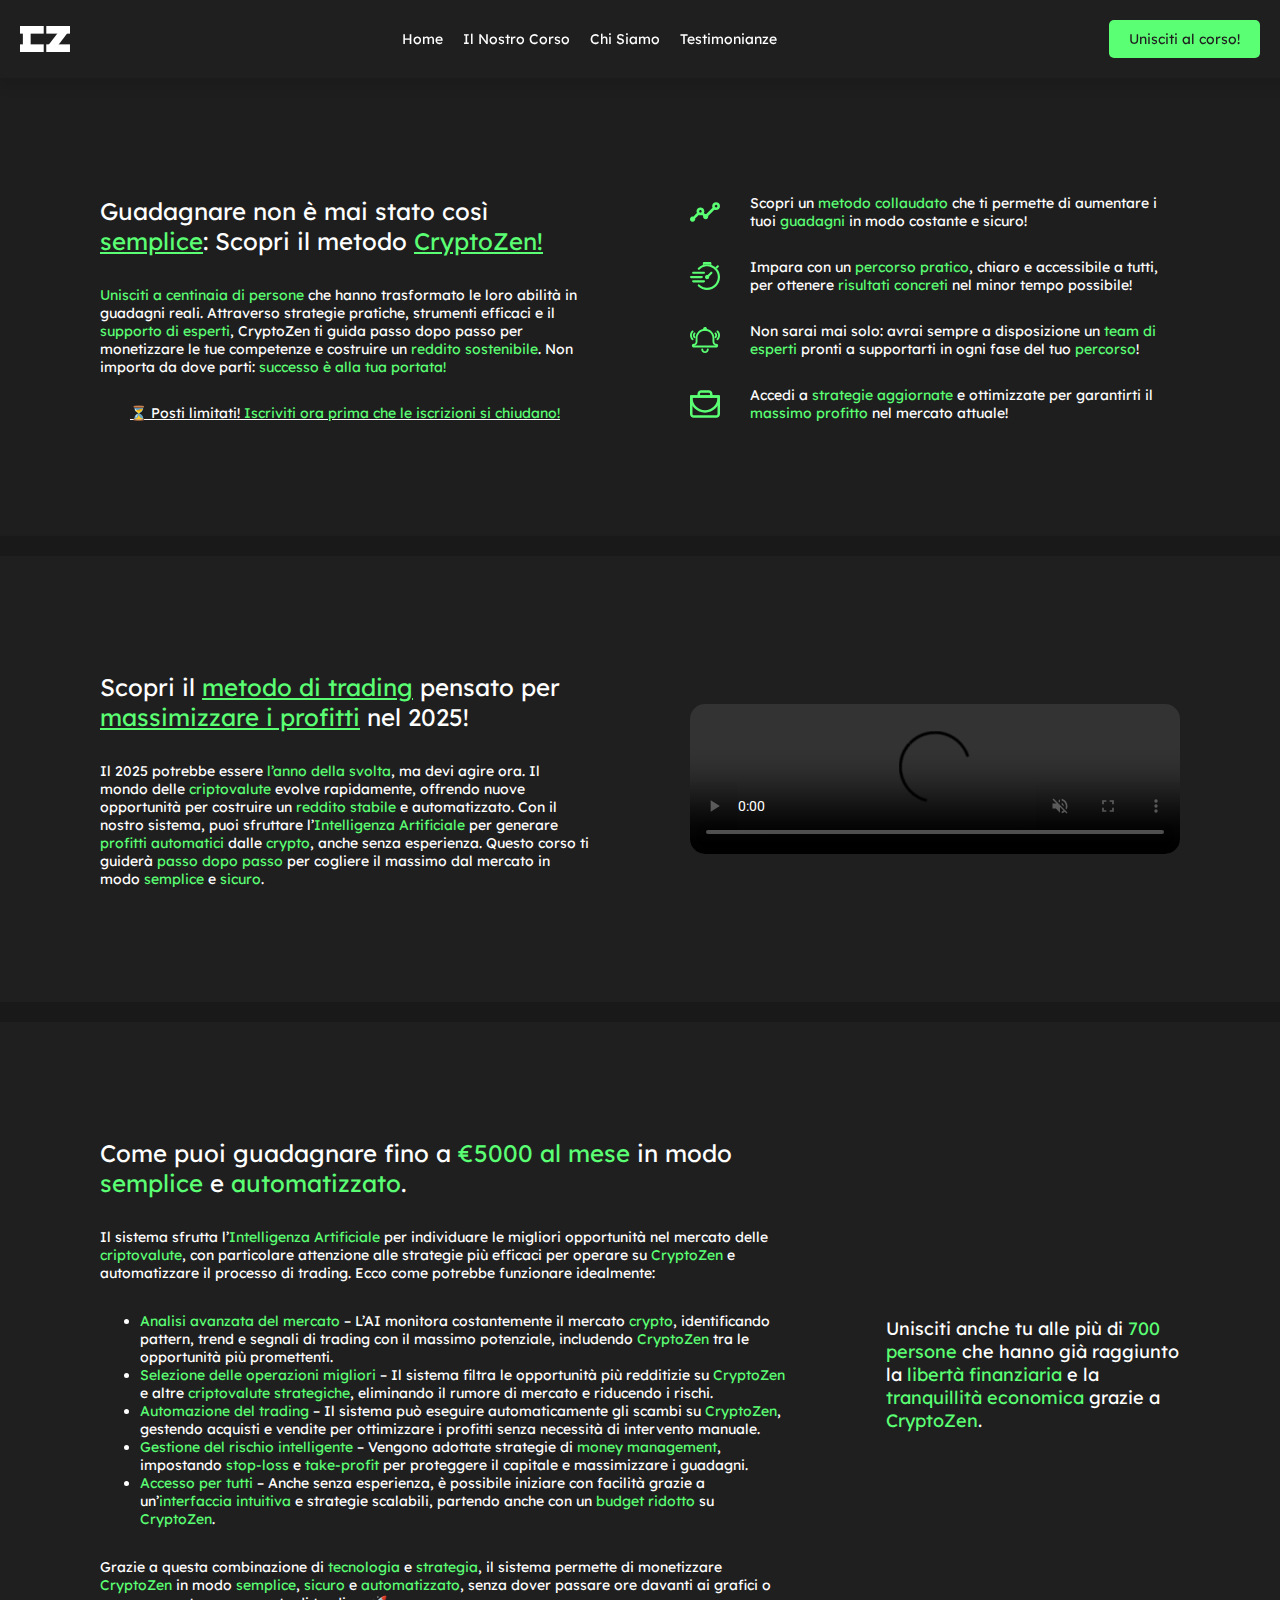
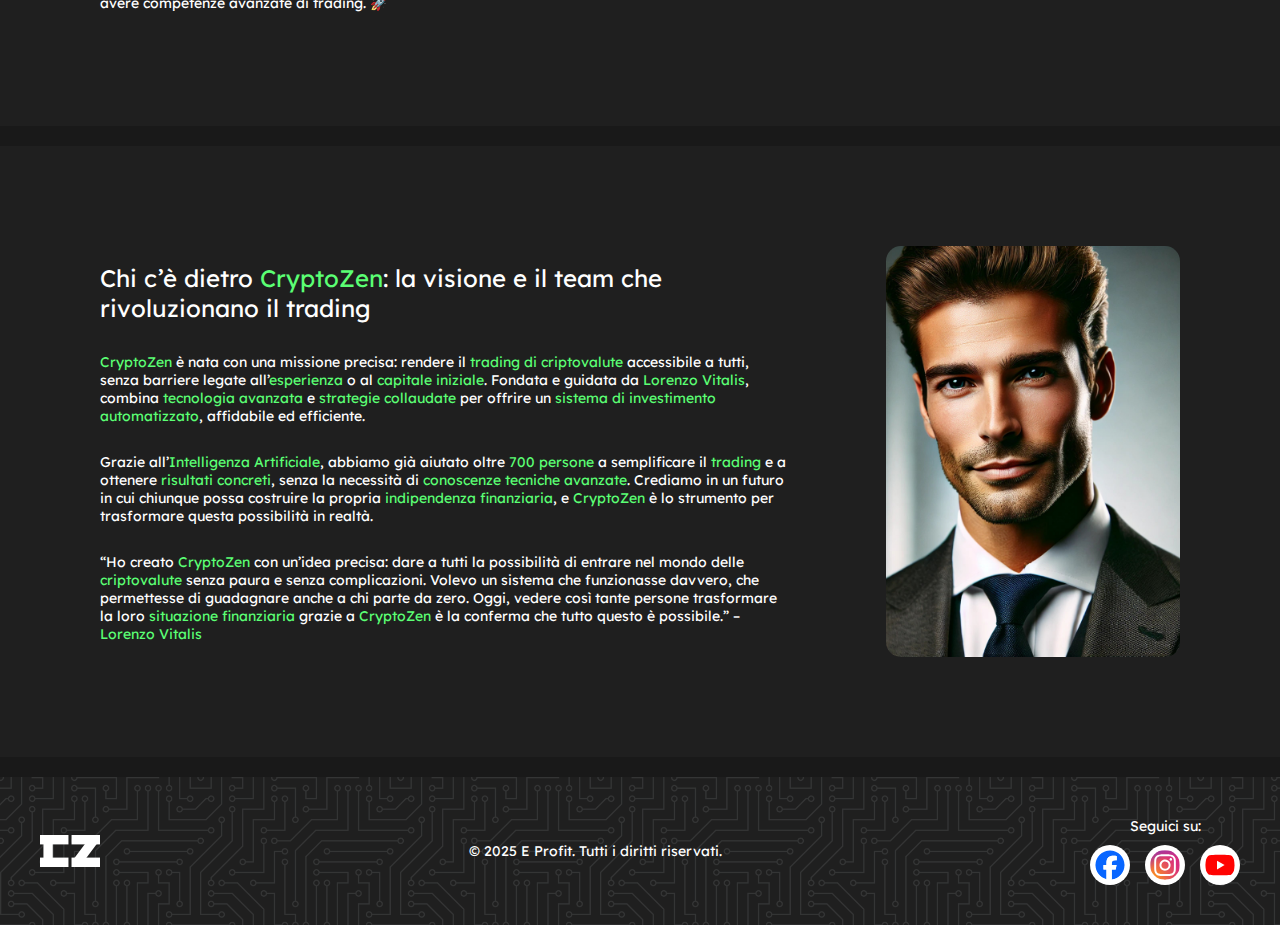
==== index.html @ 724f6306 "Add footer section with social media icons and styling" ====
<!DOCTYPE html>
<html lang="en">

<head>
  <meta charset="UTF-8">
  <meta name="viewport" content="width=device-width, initial-scale=1.0">
  <link rel="stylesheet" href="css/style.css">
  <script src="script/countdown.js" defer></script>
  <title>Document</title>
</head>

<body>
  <nav>
    <img class="logo" src="img/logo.svg" alt="logo" onclick="window.location.href='homepage.html'">
    <ul>
      <li><a>Home</a></li>
      <li><a>Il Nostro Corso</a></li>
      <li><a>Chi Siamo</a></li>
      <li><a>Testimonianze</a></li>
    </ul>
    <button>Unisciti al corso!</button>
  </nav>

  <header>
    <video autoplay muted id="headerVideo">
      <source src="video/header_background.mp4" type="video/mp4">
    </video>

    <div class="header-overlay"></div>

    <div class="header-content">
      <div class="left">
        <h1>Guadagnare non è mai stato così <span class="green underline">semplice</span>: Scopri il metodo <span
            class="green underline">CryptoZen!</span></h1>
        <p><span class="green">Unisciti a centinaia di persone</span> che hanno trasformato le loro abilità in guadagni
          reali. Attraverso strategie
          pratiche, strumenti efficaci e il <span class="green">supporto di esperti</span>, CryptoZen ti guida passo
          dopo passo per monetizzare le
          tue competenze e costruire un <span class="green">reddito sostenibile</span>. Non importa da dove parti: <span
            class="green">successo è alla tua portata!</span>
        </p>
        <p class="underline centered">⏳ Posti limitati! <span class="green">Iscriviti ora prima che le iscrizioni si
            chiudano!</span></p>
        <div id="countdown"></div>
      </div>
      <div class="right">
        <div class="container">
          <img src="img/graph.svg" alt="graph" draggable="false">
          <p>Scopri un <span class="green">metodo collaudato</span> che ti permette di aumentare i tuoi <span
              class="green">guadagni</span> in modo costante e sicuro!</p>
        </div>
        <div class="container">
          <img src="img/stopwatch.svg" alt="stopwatch" draggable="false">
          <p>Impara con un <span class="green">percorso pratico</span>, chiaro e accessibile a tutti, per ottenere <span
              class="green">risultati concreti</span> nel minor tempo possibile!</p>
        </div>
        <div class="container">
          <img src="img/notification.svg" alt="notification" draggable="false">
          <p>Non sarai mai solo: avrai sempre a disposizione un <span class="green">team di esperti</span> pronti a
            supportarti in ogni fase del tuo <span class="green">percorso</span>!</p>
        </div>
        <div class="container">
          <img src="img/valigia.svg" alt="valigia" draggable="false">
          <p>Accedi a <span class="green">strategie aggiornate</span> e ottimizzate per garantirti il <span
              class="green">massimo profitto</span> nel mercato attuale!</p>
        </div>
        <button>Unisciti al corso!</button>

      </div>
  </header>

  <section id="video">
    <div class="section-content">
      <div class="left">
        <h1>Scopri il <span class="green underline">metodo di trading</span> pensato per <span
            class="green underline">massimizzare i
            profitti</span> nel 2025!</h1>
        <p>Il 2025 potrebbe essere <span class="green">l’anno della svolta</span>, ma devi agire ora. Il mondo delle
          <span class="green">criptovalute</span> evolve rapidamente, offrendo nuove opportunità per costruire un <span
            class="green">reddito stabile</span> e automatizzato. Con il nostro sistema, puoi sfruttare l’<span
            class="green">Intelligenza Artificiale</span> per generare <span class="green">profitti automatici</span>
          dalle <span class="green">crypto</span>, anche senza esperienza. Questo corso ti guiderà <span
            class="green">passo dopo passo</span> per cogliere il massimo dal mercato in modo <span
            class="green">semplice</span> e <span class="green">sicuro</span>.
        </p>
      </div>
      <div class="right">
        <video autoplay muted controls>
          <source src="video/video.mp4" type="video/mp4">
        </video>
      </div>
    </div>
  </section>

  <section id="explaining">
    <div class="section-content">
      <div class="left">
        <h1>Come puoi guadagnare fino a <span class="green">€5000 al mese</span> in modo <span
            class="green">semplice</span> e <span class="green">automatizzato</span>.</h1>

        <p>Il sistema sfrutta l’<span class="green">Intelligenza Artificiale</span> per individuare le migliori
          opportunità nel mercato delle <span class="green">criptovalute</span>, con particolare attenzione alle
          strategie più efficaci per operare su <span class="green">CryptoZen</span> e automatizzare il processo di
          trading. Ecco come potrebbe funzionare idealmente:</p>

        <ul>
          <li><span class="green">Analisi avanzata del mercato</span> – L’AI monitora costantemente il mercato <span
              class="green">crypto</span>, identificando pattern, trend e segnali di trading con il massimo potenziale,
            includendo <span class="green">CryptoZen</span> tra le opportunità più promettenti.</li>

          <li><span class="green">Selezione delle operazioni migliori</span> – Il sistema filtra le opportunità più
            redditizie su <span class="green">CryptoZen</span> e altre <span class="green">criptovalute
              strategiche</span>, eliminando il rumore di mercato e riducendo i rischi.</li>

          <li><span class="green">Automazione del trading</span> – Il sistema può eseguire automaticamente gli scambi su
            <span class="green">CryptoZen</span>, gestendo acquisti e vendite per ottimizzare i profitti senza necessità
            di intervento manuale.
          </li>

          <li><span class="green">Gestione del rischio intelligente</span> – Vengono adottate strategie di <span
              class="green">money management</span>, impostando <span class="green">stop-loss</span> e <span
              class="green">take-profit</span> per proteggere il capitale e massimizzare i guadagni.</li>

          <li><span class="green">Accesso per tutti</span> – Anche senza esperienza, è possibile iniziare con facilità
            grazie a un’<span class="green">interfaccia intuitiva</span> e strategie scalabili, partendo anche con un
            <span class="green">budget ridotto</span> su <span class="green">CryptoZen</span>.
          </li>
        </ul>

        <p>Grazie a questa combinazione di <span class="green">tecnologia</span> e <span class="green">strategia</span>,
          il sistema permette di monetizzare <span class="green">CryptoZen</span> in modo <span
            class="green">semplice</span>, <span class="green">sicuro</span> e <span class="green">automatizzato</span>,
          senza dover passare ore davanti ai grafici o avere competenze avanzate di trading. 🚀</p>
      </div>

      <div class="right">
        <p>Unisciti anche tu alle più di <span class="green">700 persone</span> che hanno già raggiunto la <span
            class="green">libertà finanziaria</span> e la <span class="green">tranquillità economica</span> grazie a
          <span class="green">CryptoZen</span>.
        </p>
      </div>
    </div>
  </section>

  <section id="who">
    <div class="section-content">
      <div class="left">
        <h1>Chi c’è dietro <span class="green">CryptoZen</span>: la visione e il team che rivoluzionano il trading</h1>

        <p><span class="green">CryptoZen</span> è nata con una missione precisa: rendere il <span class="green">trading
            di criptovalute</span> accessibile a tutti, senza barriere legate all’<span class="green">esperienza</span>
          o al <span class="green">capitale iniziale</span>. Fondata e guidata da <span class="green">Lorenzo
            Vitalis</span>, combina <span class="green">tecnologia avanzata</span> e <span class="green">strategie
            collaudate</span> per offrire un <span class="green">sistema di investimento automatizzato</span>,
          affidabile ed efficiente.</p>

        <p>Grazie all’<span class="green">Intelligenza Artificiale</span>, abbiamo già aiutato oltre <span
            class="green">700 persone</span> a semplificare il <span class="green">trading</span> e a ottenere <span
            class="green">risultati concreti</span>, senza la necessità di <span class="green">conoscenze tecniche
            avanzate</span>. Crediamo in un futuro in cui chiunque possa costruire la propria <span
            class="green">indipendenza finanziaria</span>, e <span class="green">CryptoZen</span> è lo strumento per
          trasformare questa possibilità in realtà.</p>

        <p>“Ho creato <span class="green">CryptoZen</span> con un’idea precisa: dare a tutti la possibilità di entrare
          nel mondo delle <span class="green">criptovalute</span> senza paura e senza complicazioni. Volevo un sistema
          che funzionasse davvero, che permettesse di guadagnare anche a chi parte da zero. Oggi, vedere così tante
          persone trasformare la loro <span class="green">situazione finanziaria</span> grazie a <span
            class="green">CryptoZen</span> è la conferma che tutto questo è possibile.” – <span class="green">Lorenzo
            Vitalis</span></p>

      </div>
      <div class="right">
        <img src="img/Lorenzo_Vitalis.jpg" alt="team" draggable="false">
      </div>
    </div>
  </section>

  <footer class="background">
    <img src="img/logo.svg" alt="logo" draggable="false">

    <p>© 2025 E Profit. Tutti i diritti riservati.</p>

    <div class="social">
      <p>Seguici su:</p>
      <div class="icons">
        <img src="img/facebook.svg" alt="facebook" draggable="false">
        <img src="img/instagram.svg" alt="instagram" draggable="false">
        <img src="img/youtube.svg" alt="twitter" draggable="false">
      </div>
    </div>
  </footer>
</body>

</html>
---- css/style.css ----
@import url('https://fonts.googleapis.com/css2?family=Inter:ital,opsz,wght@0,14..32,100..900;1,14..32,100..900&family=Lexend:wght@100..900&family=Roboto+Mono:ital,wght@0,100..700;1,100..700&family=Roboto:ital,wght@0,100..900;1,100..900&family=Space+Mono:ital,wght@0,400;0,700;1,400;1,700&display=swap');

/*Variabili*/
:root {
    --bg-color: #1F1F1F;
    --br-color-transparent: rgba(31, 31, 31, 0.8); /* Utilizza rgba per la trasparenza */
    --white: #fff;
    --primary-color: #5BFF74;
    --font: Lexend, sans-serif;
    --font-small: 14px;
    --font-medium: 18px;
    --font-large: 24px;
}

/*Span*/
.green {
    color: var(--primary-color);
}

.underline {
    text-decoration: underline;
}

.centered {
    text-align: center;
}

/*General*/
body {
    display: flex;
    flex-direction: column;
    gap: 20px;
    margin: 0;
    padding: 0;
    font-family: var(--font);
    background-color: #191919;
    color: var(--white);
}

h1 {
    font-size: var(--font-large);
    font-weight: normal;
}

p {
    font-size: var(--font-small);
}

nav {
    position: fixed;
    font-size: var(--font-small);
    gap: 60px;
    display: flex;
    justify-content: space-between;
    align-items: center;
    padding: 20px;
    background-color: var(--bg-color);
    z-index: 10;
    width: 100%;
    box-shadow: 0 10px 10px 0 rgba(0, 0, 0, 0.1);
}

nav .logo {
    width: 50px;
    cursor: pointer;
}

nav ul {
    display: flex;
    justify-content: space-around;
    gap: 20px;
    padding: 0;
    margin: 0;
}

nav li {
    color: white;
    list-style-type: none;
    cursor: pointer;
    transition: color 0.3s;
}

nav li:hover {
    color: var(--primary-color);
}

nav button {
    margin-right: 40px;
}

button {
    font-size: var(--font-small);
    padding: 10px 20px;
    border: none;
    border-radius: 5px;
    background-color: var(--primary-color);
    color: var(--bg-color);
    font-family: var(--font);
    cursor: pointer;
    transition: background-color 0.3s;
}

button:hover {
    background-color: #4DFF5B;
}

header {
    position: relative;
    padding-top: 80px;
}

.header-overlay {
    position: absolute;
    top: 50%;
    left: 50%;
    transform: translate(-50%, -50%);
    width: 100%;
    height: 100%;
    background-color: var(--br-color-transparent);
    z-index: 0;
}

#headerVideo {
    opacity: 0.4;
    position: absolute;
    top: 50%;
    left: 50%;
    width: 100%;
    height: 100%;
    object-fit: cover;
    transform: translate(-50%, -50%);
    z-index: -1;
}

.header-content {
    gap: 100px;
    display: flex;
    margin: 100px;
    position: relative;
    z-index: 1;
}

.left, .right {
    display: flex;
    flex-direction: column;
    justify-content: center;
    width: 100%;
}

.right button {
    display: none;
}

#countdown {
    font-size: var(--font-large);
    text-align: center;
}

.right .container {
    display: flex;
    flex-direction: row;
    gap: 30px;
}

.container img {
    width: 30px;
}

section {
    background-color: var(--bg-color);
}

.section-content {
    margin: 100px;
    display: flex;
    gap: 100px;
}

.right video {
    width: 100%;
    border-radius: 15px;
}

section li {
    font-size: var(--font-small);
}

#explaining .right p{
    font-size: var(--font-medium)
}

#explaining .left, #who .left {
    width: 70vw;
} 

#explaining .right, #who .right {
    width: 30vw;
}

#who img {
    object-fit: cover;
    height: 100%;
    width: 100%;
    border-radius: 15px;

}

footer {
    display: flex;
    justify-content: space-between;
    align-items: center;
    padding: 40px;
    background-color: var(--bg-color);
}

.background {
    background-image: url('/img/footer-tile.png');
    background-size: 200px;
}

footer .social {
    display: flex;
    flex-direction: column;
    align-items: center;
    gap: 10px;
}

footer p {
    margin: 0;
}

footer .icons {
    display: flex;
    gap: 15px;
}

footer .social img {
    padding: 5px;
    background-color: white;
    border-radius: 50px;
    width: 30px;
    height: 30px;
    cursor: pointer;
}



@media screen and (max-width: 768px) {
    nav {
        flex-direction: column;
        gap: 20px;
    }

    nav button {
        display: none;
    }

    nav ul, nav .logo {
        margin-right: 40px;
    }

    nav li {
        font-size: calc(var(--font-small) - 2px);
    }

    .header-content {
        flex-direction: column;
        gap: 50px;
        margin: 50px;
    }

    .right button {
        margin-top: 50px;
        display: block;
    }

    .section-content {
        flex-direction: column;
        gap: 50px;
        margin: 50px;
    }

    #explaining .left, #who .left {
        width: 100%;
    } 
    
    #explaining .right, #who .right {
        width: 100%;
    }

    footer {
        flex-direction: column;
        text-align: center;
        padding: 50px;
    }
}
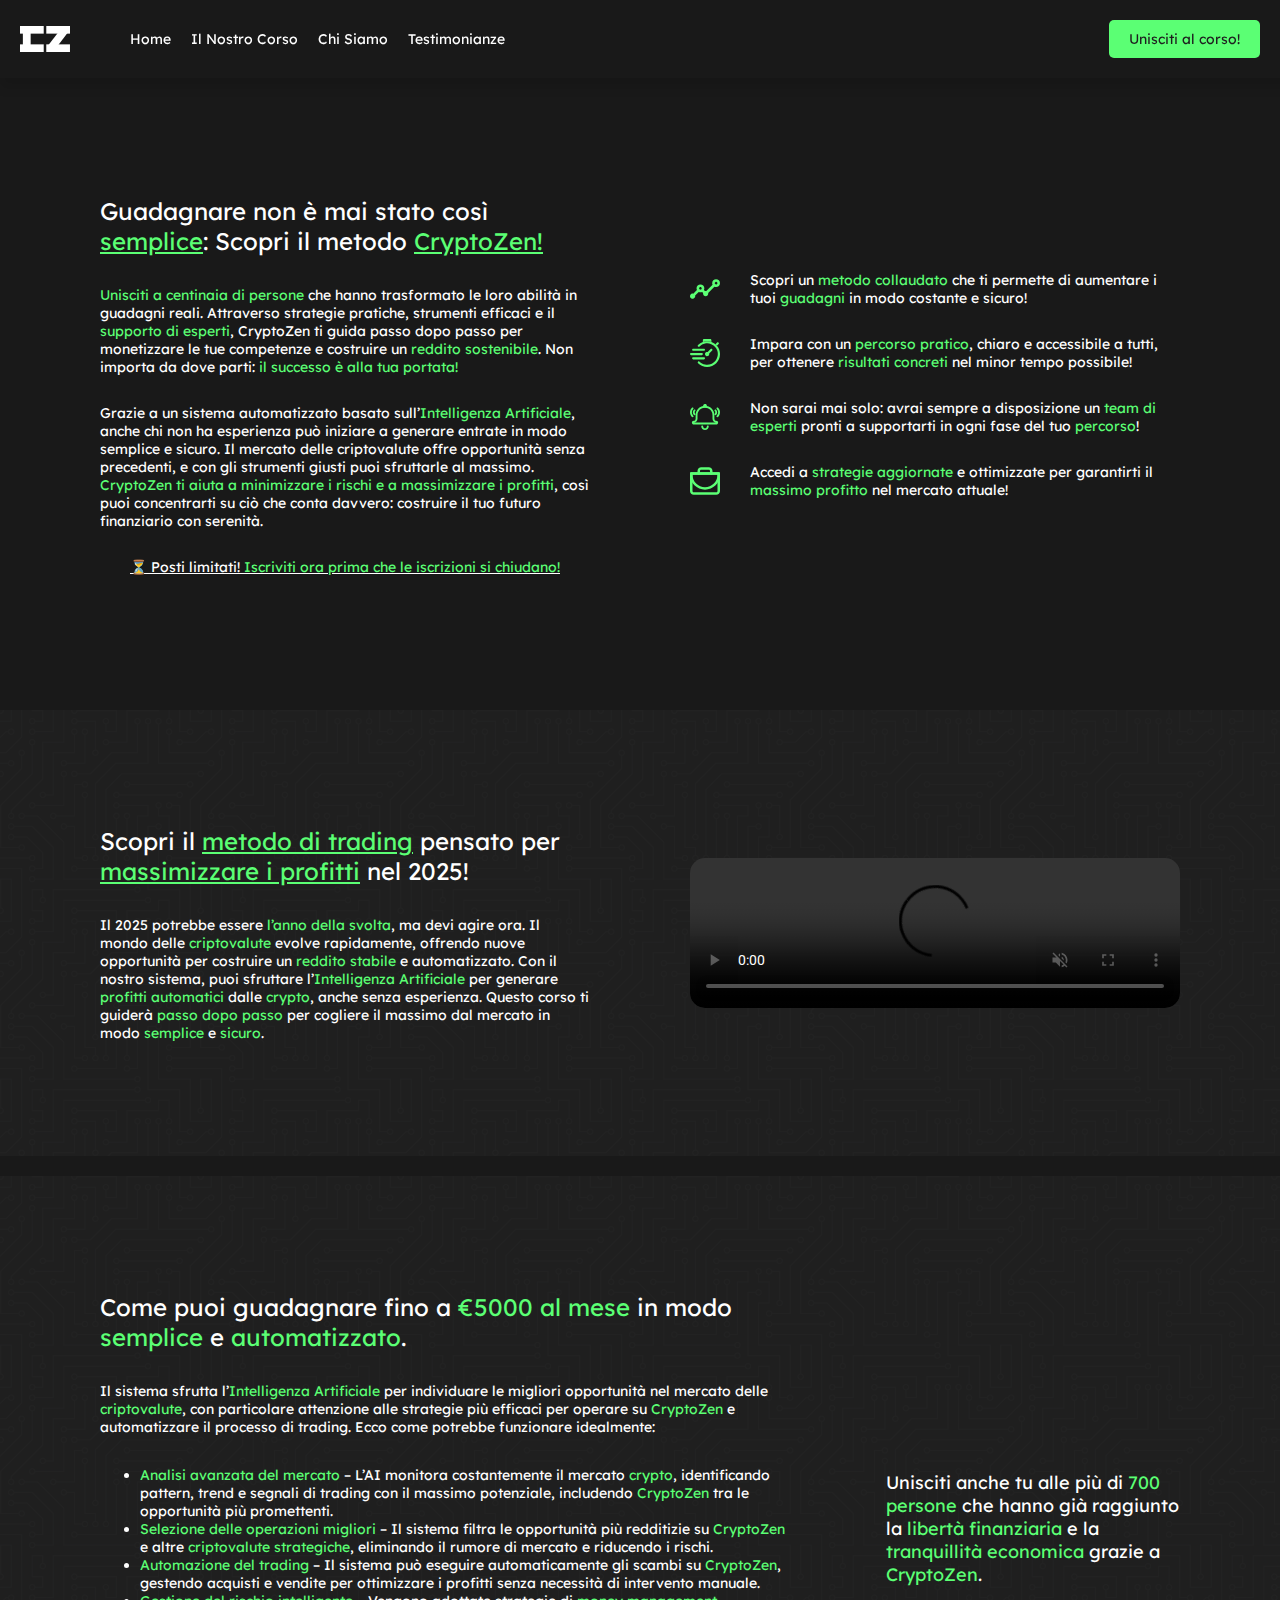
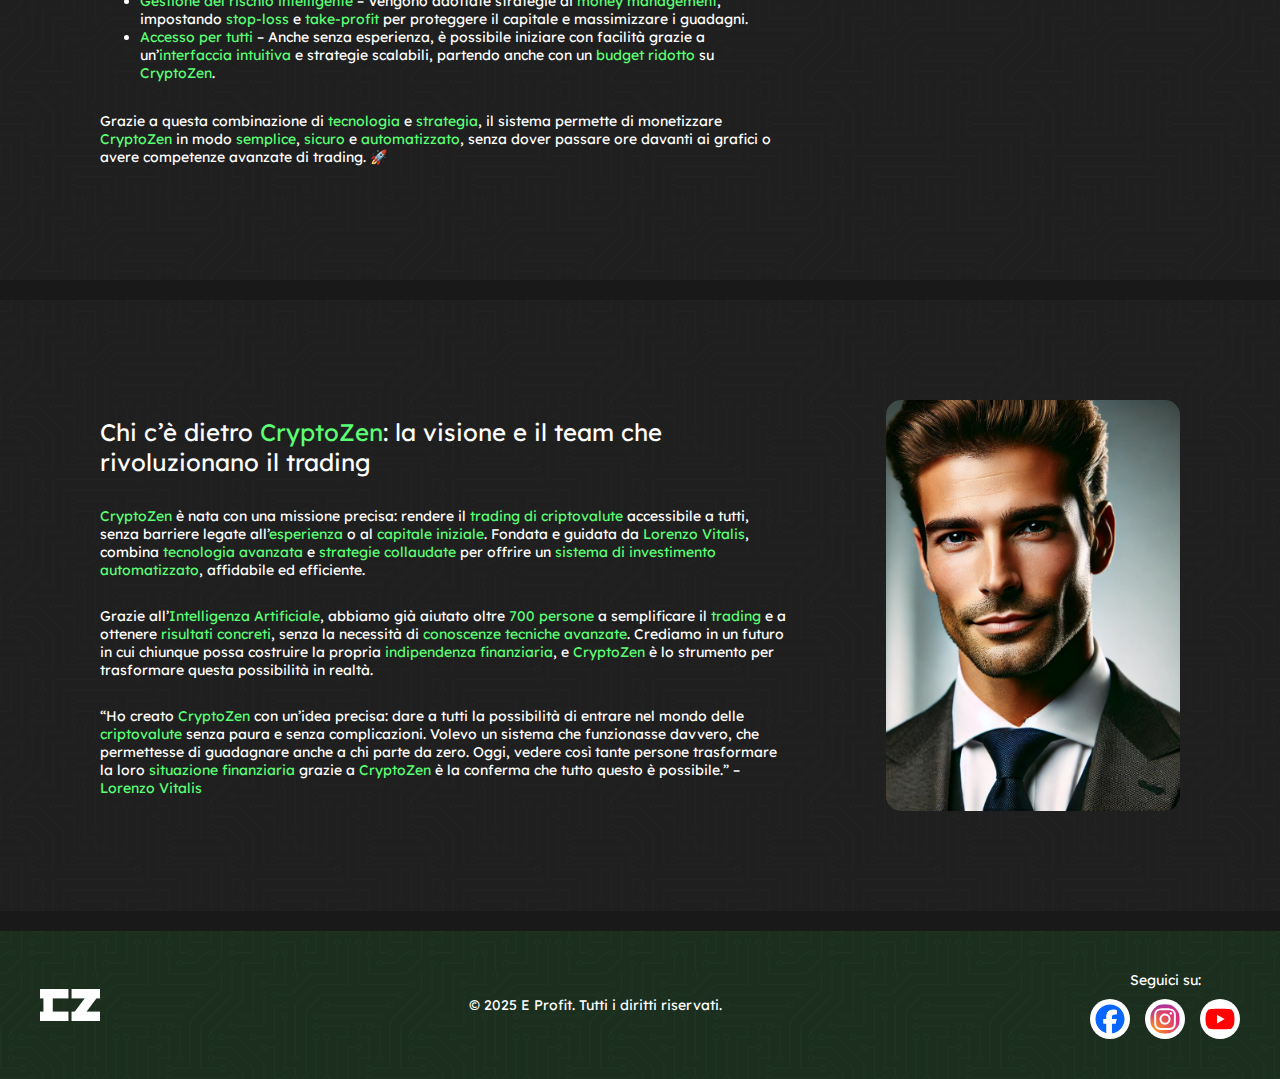
==== commit fb90bd77: "Add Trustpilot logo and star SVG images" ====
--- a/index.html
+++ b/index.html
@@ -6,39 +6,37 @@
   <meta name="viewport" content="width=device-width, initial-scale=1.0">
   <link rel="stylesheet" href="css/style.css">
   <script src="script/countdown.js" defer></script>
-  <title>Document</title>
+  <script src="script/scroll.js" defer></script>
+  <title>CryptoZen</title>
 </head>
 
 <body>
   <nav>
-    <img class="logo" src="img/logo.svg" alt="logo" onclick="window.location.href='homepage.html'">
-    <ul>
-      <li><a>Home</a></li>
-      <li><a>Il Nostro Corso</a></li>
-      <li><a>Chi Siamo</a></li>
-      <li><a>Testimonianze</a></li>
-    </ul>
+    <div class="container">
+      <img class="logo" src="img/logo.svg" alt="logo" onclick="window.location.href='homepage.html'">
+      <ul>
+        <li><a onclick="redirectToSection('header')">Home</a></li>
+        <li><a onclick="redirectToSection('explaining')">Il Nostro Corso</a></li>
+        <li><a onclick="redirectToSection('who')">Chi Siamo</a></li>
+        <li><a onclick="redirectToSection('testimonianze')">Testimonianze</a></li>
+      </ul>
+    </div>
+  
     <button>Unisciti al corso!</button>
   </nav>
 
-  <header>
+  <header id="header">
     <video autoplay muted id="headerVideo">
       <source src="video/header_background.mp4" type="video/mp4">
     </video>
 
-    <div class="header-overlay"></div>
-
     <div class="header-content">
       <div class="left">
-        <h1>Guadagnare non è mai stato così <span class="green underline">semplice</span>: Scopri il metodo <span
-            class="green underline">CryptoZen!</span></h1>
-        <p><span class="green">Unisciti a centinaia di persone</span> che hanno trasformato le loro abilità in guadagni
-          reali. Attraverso strategie
-          pratiche, strumenti efficaci e il <span class="green">supporto di esperti</span>, CryptoZen ti guida passo
-          dopo passo per monetizzare le
-          tue competenze e costruire un <span class="green">reddito sostenibile</span>. Non importa da dove parti: <span
-            class="green">successo è alla tua portata!</span>
-        </p>
+        <h1>Guadagnare non è mai stato così <span class="green underline">semplice</span>: Scopri il metodo <span class="green underline">CryptoZen!</span></h1>
+        <p><span class="green">Unisciti a centinaia di persone</span> che hanno trasformato le loro abilità in guadagni reali. Attraverso strategie pratiche, strumenti efficaci e il <span class="green">supporto di esperti</span>, CryptoZen ti guida passo dopo passo per monetizzare le tue competenze e costruire un <span class="green">reddito sostenibile</span>. Non importa da dove parti: <span class="green">il successo è alla tua portata!</span></p>
+        
+        <p>Grazie a un sistema automatizzato basato sull’<span class="green">Intelligenza Artificiale</span>, anche chi non ha esperienza può iniziare a generare entrate in modo semplice e sicuro. Il mercato delle criptovalute offre opportunità senza precedenti, e con gli strumenti giusti puoi sfruttarle al massimo. <span class="green">CryptoZen ti aiuta a minimizzare i rischi e a massimizzare i profitti</span>, così puoi concentrarti su ciò che conta davvero: costruire il tuo futuro finanziario con serenità.</p>
+        
         <p class="underline centered">⏳ Posti limitati! <span class="green">Iscriviti ora prima che le iscrizioni si
             chiudano!</span></p>
         <div id="countdown"></div>
@@ -69,7 +67,7 @@
       </div>
   </header>
 
-  <section id="video">
+  <section id="video" class="background">
     <div class="section-content">
       <div class="left">
         <h1>Scopri il <span class="green underline">metodo di trading</span> pensato per <span
@@ -92,7 +90,7 @@
     </div>
   </section>
 
-  <section id="explaining">
+  <section id="explaining" class="background">
     <div class="section-content">
       <div class="left">
         <h1>Come puoi guadagnare fino a <span class="green">€5000 al mese</span> in modo <span
@@ -142,7 +140,7 @@
     </div>
   </section>
 
-  <section id="who">
+  <section id="who" class="background">
     <div class="section-content">
       <div class="left">
         <h1>Chi c’è dietro <span class="green">CryptoZen</span>: la visione e il team che rivoluzionano il trading</h1>
--- a/css/style.css
+++ b/css/style.css
@@ -2,8 +2,8 @@
 
 /*Variabili*/
 :root {
+    --page-color: #191919;
     --bg-color: #1F1F1F;
-    --br-color-transparent: rgba(31, 31, 31, 0.8); /* Utilizza rgba per la trasparenza */
     --white: #fff;
     --primary-color: #5BFF74;
     --font: Lexend, sans-serif;
@@ -33,7 +33,7 @@
     margin: 0;
     padding: 0;
     font-family: var(--font);
-    background-color: #191919;
+    background-color: var(--page-color);
     color: var(--white);
 }
 
@@ -54,13 +54,19 @@
     justify-content: space-between;
     align-items: center;
     padding: 20px;
-    background-color: var(--bg-color);
+    background-color: var(--page-color);
     z-index: 10;
     width: 100%;
     box-shadow: 0 10px 10px 0 rgba(0, 0, 0, 0.1);
 }
 
-nav .logo {
+nav .container {
+    display: flex;
+    align-items: center;
+    gap: 60px;
+}
+
+nav .container .logo {
     width: 50px;
     cursor: pointer;
 }
@@ -105,30 +111,17 @@
 }
 
 header {
-    position: relative;
     padding-top: 80px;
 }
 
-.header-overlay {
+#headerVideo {
+    opacity: 0.2;
     position: absolute;
-    top: 50%;
-    left: 50%;
-    transform: translate(-50%, -50%);
-    width: 100%;
-    height: 100%;
-    background-color: var(--br-color-transparent);
-    z-index: 0;
-}
-
-#headerVideo {
-    opacity: 0.4;
-    position: absolute;
-    top: 50%;
-    left: 50%;
-    width: 100%;
-    height: 100%;
+    top: 0%;
+    left: 0%;
+    width: 100%;
+    height: 150%;
     object-fit: cover;
-    transform: translate(-50%, -50%);
     z-index: -1;
 }
 
@@ -210,12 +203,13 @@
     justify-content: space-between;
     align-items: center;
     padding: 40px;
-    background-color: var(--bg-color);
+    background-color: #1C2F1F;
 }
 
 .background {
     background-image: url('/img/footer-tile.png');
     background-size: 200px;
+    background-blend-mode: overlay;
 }
 
 footer .social {
@@ -243,19 +237,19 @@
     cursor: pointer;
 }
 
-
-
 @media screen and (max-width: 768px) {
-    nav {
-        flex-direction: column;
+    nav .container {
+        flex-direction: column;
+        align-items: center;
         gap: 20px;
+        width: 100%;
     }
 
     nav button {
         display: none;
     }
 
-    nav ul, nav .logo {
+    nav ul, nav .container .logo {
         margin-right: 40px;
     }
 
@@ -267,6 +261,10 @@
         flex-direction: column;
         gap: 50px;
         margin: 50px;
+    }
+
+    #headerVideo {
+        height: 200%;
     }
 
     .right button {
@@ -289,6 +287,7 @@
     }
 
     footer {
+        gap: 20px;
         flex-direction: column;
         text-align: center;
         padding: 50px;
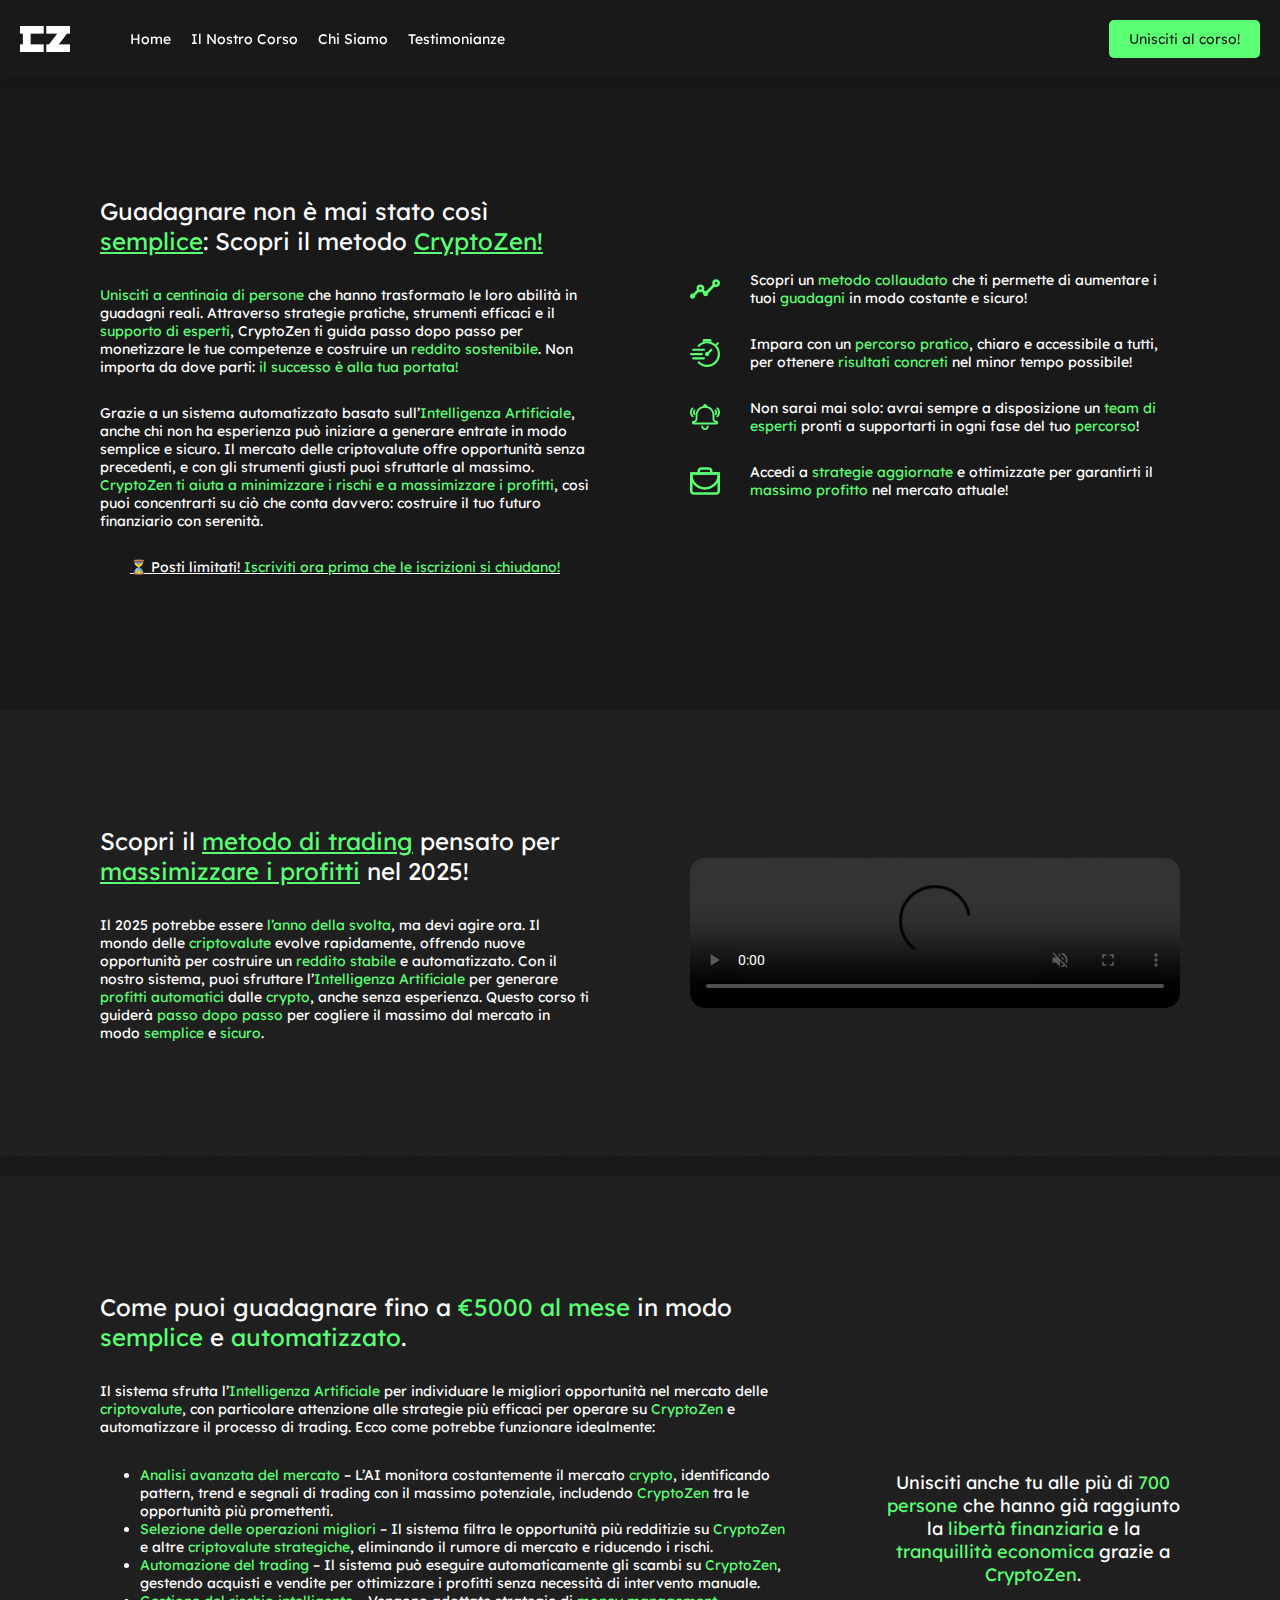
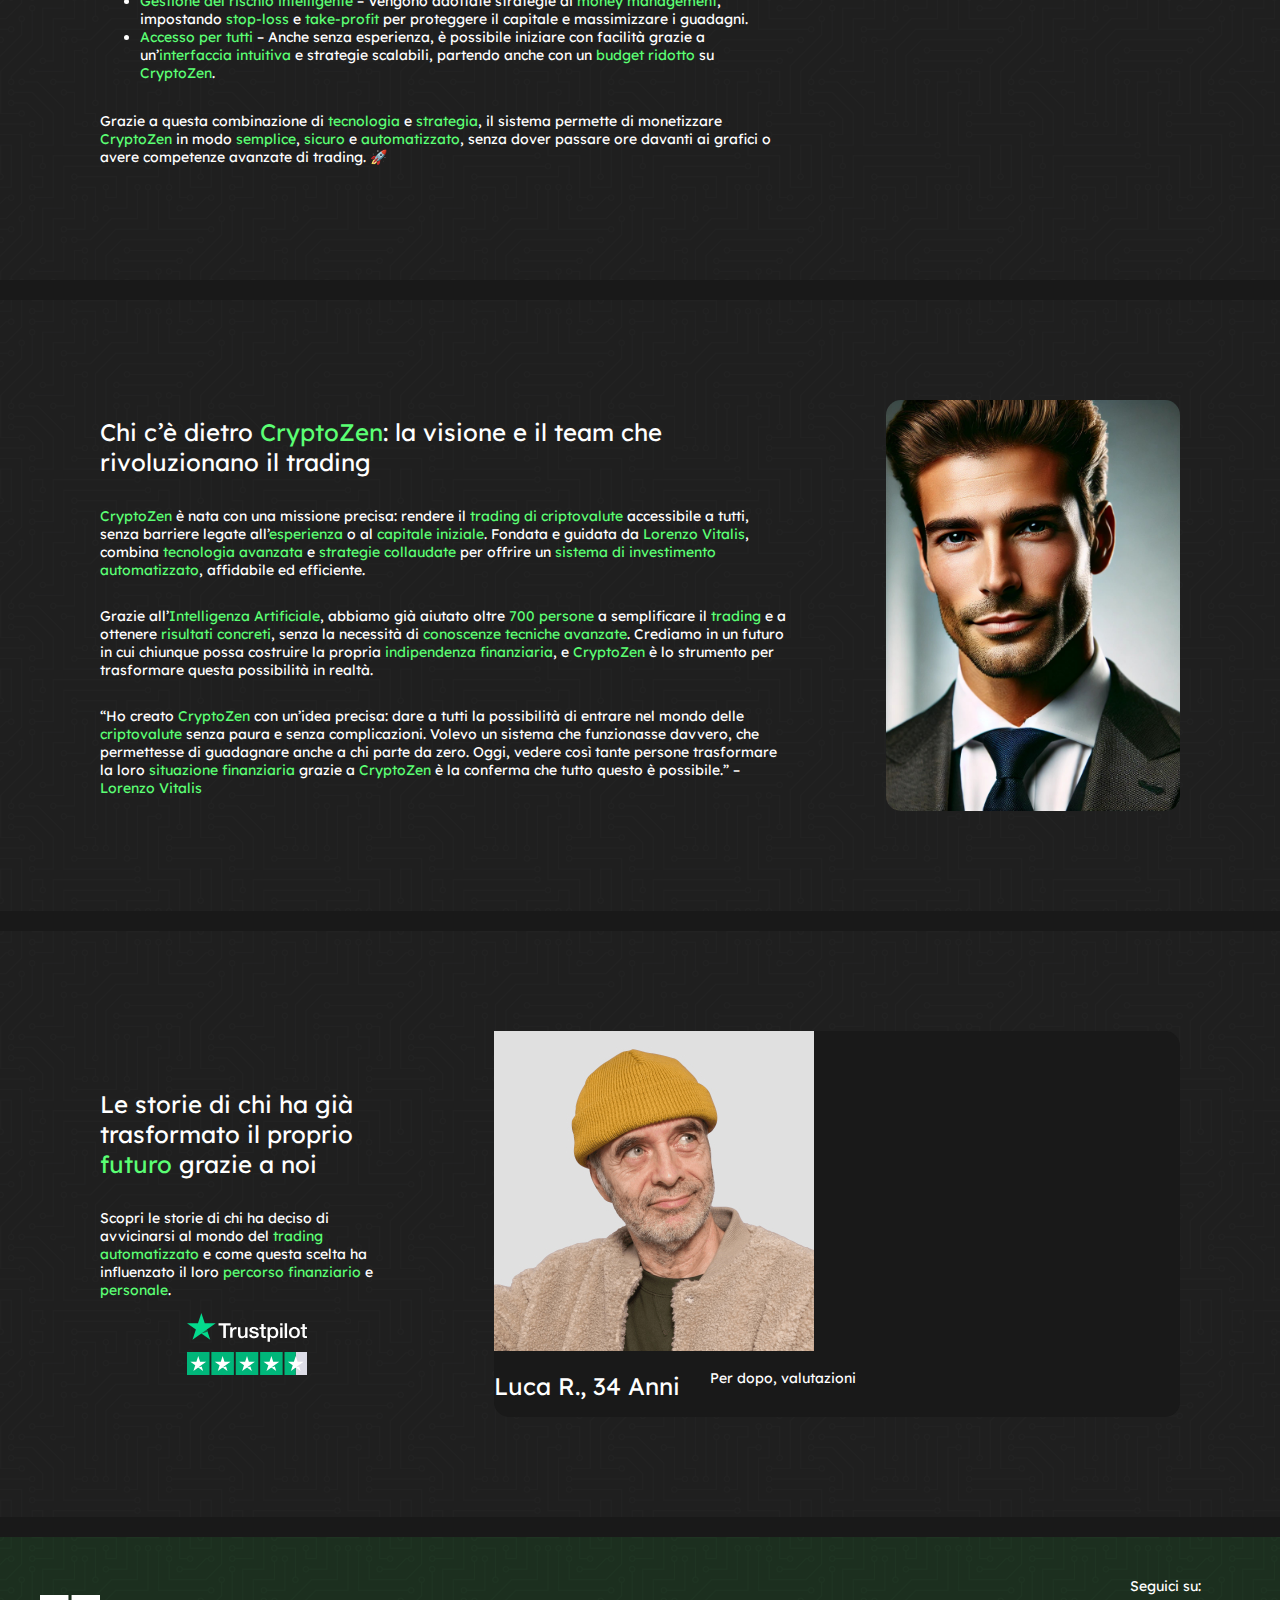
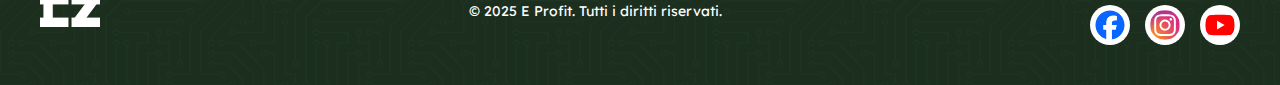
==== commit 52361bc3: "Add Trustpilot testimonials section with styling and images" ====
--- a/index.html
+++ b/index.html
@@ -21,7 +21,7 @@
         <li><a onclick="redirectToSection('testimonianze')">Testimonianze</a></li>
       </ul>
     </div>
-  
+
     <button>Unisciti al corso!</button>
   </nav>
 
@@ -32,11 +32,20 @@
 
     <div class="header-content">
       <div class="left">
-        <h1>Guadagnare non è mai stato così <span class="green underline">semplice</span>: Scopri il metodo <span class="green underline">CryptoZen!</span></h1>
-        <p><span class="green">Unisciti a centinaia di persone</span> che hanno trasformato le loro abilità in guadagni reali. Attraverso strategie pratiche, strumenti efficaci e il <span class="green">supporto di esperti</span>, CryptoZen ti guida passo dopo passo per monetizzare le tue competenze e costruire un <span class="green">reddito sostenibile</span>. Non importa da dove parti: <span class="green">il successo è alla tua portata!</span></p>
-        
-        <p>Grazie a un sistema automatizzato basato sull’<span class="green">Intelligenza Artificiale</span>, anche chi non ha esperienza può iniziare a generare entrate in modo semplice e sicuro. Il mercato delle criptovalute offre opportunità senza precedenti, e con gli strumenti giusti puoi sfruttarle al massimo. <span class="green">CryptoZen ti aiuta a minimizzare i rischi e a massimizzare i profitti</span>, così puoi concentrarti su ciò che conta davvero: costruire il tuo futuro finanziario con serenità.</p>
-        
+        <h1>Guadagnare non è mai stato così <span class="green underline">semplice</span>: Scopri il metodo <span
+            class="green underline">CryptoZen!</span></h1>
+        <p><span class="green">Unisciti a centinaia di persone</span> che hanno trasformato le loro abilità in guadagni
+          reali. Attraverso strategie pratiche, strumenti efficaci e il <span class="green">supporto di esperti</span>,
+          CryptoZen ti guida passo dopo passo per monetizzare le tue competenze e costruire un <span
+            class="green">reddito sostenibile</span>. Non importa da dove parti: <span class="green">il successo è alla
+            tua portata!</span></p>
+
+        <p>Grazie a un sistema automatizzato basato sull’<span class="green">Intelligenza Artificiale</span>, anche chi
+          non ha esperienza può iniziare a generare entrate in modo semplice e sicuro. Il mercato delle criptovalute
+          offre opportunità senza precedenti, e con gli strumenti giusti puoi sfruttarle al massimo. <span
+            class="green">CryptoZen ti aiuta a minimizzare i rischi e a massimizzare i profitti</span>, così puoi
+          concentrarti su ciò che conta davvero: costruire il tuo futuro finanziario con serenità.</p>
+
         <p class="underline centered">⏳ Posti limitati! <span class="green">Iscriviti ora prima che le iscrizioni si
             chiudano!</span></p>
         <div id="countdown"></div>
@@ -73,6 +82,7 @@
         <h1>Scopri il <span class="green underline">metodo di trading</span> pensato per <span
             class="green underline">massimizzare i
             profitti</span> nel 2025!</h1>
+
         <p>Il 2025 potrebbe essere <span class="green">l’anno della svolta</span>, ma devi agire ora. Il mondo delle
           <span class="green">criptovalute</span> evolve rapidamente, offrendo nuove opportunità per costruire un <span
             class="green">reddito stabile</span> e automatizzato. Con il nostro sistema, puoi sfruttare l’<span
@@ -131,7 +141,7 @@
           senza dover passare ore davanti ai grafici o avere competenze avanzate di trading. 🚀</p>
       </div>
 
-      <div class="right">
+      <div class="right centered">
         <p>Unisciti anche tu alle più di <span class="green">700 persone</span> che hanno già raggiunto la <span
             class="green">libertà finanziaria</span> e la <span class="green">tranquillità economica</span> grazie a
           <span class="green">CryptoZen</span>.
@@ -165,12 +175,46 @@
           persone trasformare la loro <span class="green">situazione finanziaria</span> grazie a <span
             class="green">CryptoZen</span> è la conferma che tutto questo è possibile.” – <span class="green">Lorenzo
             Vitalis</span></p>
-
       </div>
       <div class="right">
         <img src="img/Lorenzo_Vitalis.jpg" alt="team" draggable="false">
       </div>
     </div>
+  </section>
+
+  <section id="testimonianze" class="background">
+    <div class="section-content">
+      <div class="left">
+        <h1>Le storie di chi ha già trasformato il proprio <span class="green">futuro</span> grazie a noi</h1>
+
+        <p>Scopri le storie di chi ha deciso di avvicinarsi al mondo del <span class="green">trading
+            automatizzato</span> e come questa scelta ha influenzato il loro <span class="green">percorso
+            finanziario</span> e <span class="green">personale</span>.</p>
+
+        <div class="trustpilot">
+          <img src="img/trustpilot_logo.svg" alt="trustpilot_logo" draggable="false">
+          <img src="img/trustpilot_stars.svg" alt="trustpilot_stars" draggable="false">
+        </div>
+      </div>
+      <div class="right">
+        <div class="top">
+          <img src="img/pfp/pfp1.jpg" alt="pfp1" draggable="false">
+          <div class="container">
+            <h1>Luca R., 34 Anni</h1>
+            <p>Per dopo, valutazioni</p>
+            <div class="valutazione"> 
+              <div class="star"></div>
+              <div class="star"></div>
+              <div class="star"></div>
+              <div class="star"></div>
+              <div class="half_star"></div>
+            </div>
+          </div>
+        
+        </div>
+        
+
+      </div>
   </section>
 
   <footer class="background">
--- a/css/style.css
+++ b/css/style.css
@@ -110,6 +110,12 @@
     background-color: #4DFF5B;
 }
 
+.background {
+    background-image: url('/img/footer-tile.png');
+    background-size: 200px;
+    background-blend-mode: overlay;
+}
+
 header {
     padding-top: 80px;
 }
@@ -182,11 +188,11 @@
     font-size: var(--font-medium)
 }
 
-#explaining .left, #who .left {
+#explaining .left, #who .left, #testimonianze .right{
     width: 70vw;
 } 
 
-#explaining .right, #who .right {
+#explaining .right, #who .right, #testimonianze .left{
     width: 30vw;
 }
 
@@ -195,7 +201,22 @@
     height: 100%;
     width: 100%;
     border-radius: 15px;
-
+}
+
+#testimonianze .trustpilot {
+    display: flex;
+    flex-direction: column;
+    align-items: center;
+    gap: 10px;
+}
+
+#testimonianze .trustpilot img{
+    width: 120px;
+}
+
+#testimonianze .right{
+    background-color: var(--page-color);
+    border-radius: 15px;
 }
 
 footer {
@@ -204,12 +225,6 @@
     align-items: center;
     padding: 40px;
     background-color: #1C2F1F;
-}
-
-.background {
-    background-image: url('/img/footer-tile.png');
-    background-size: 200px;
-    background-blend-mode: overlay;
 }
 
 footer .social {
@@ -278,11 +293,11 @@
         margin: 50px;
     }
 
-    #explaining .left, #who .left {
+    #explaining .left, #who .left, #testimonianze .right {
         width: 100%;
     } 
     
-    #explaining .right, #who .right {
+    #explaining .right, #who .right, #testimonianze .left {
         width: 100%;
     }
 
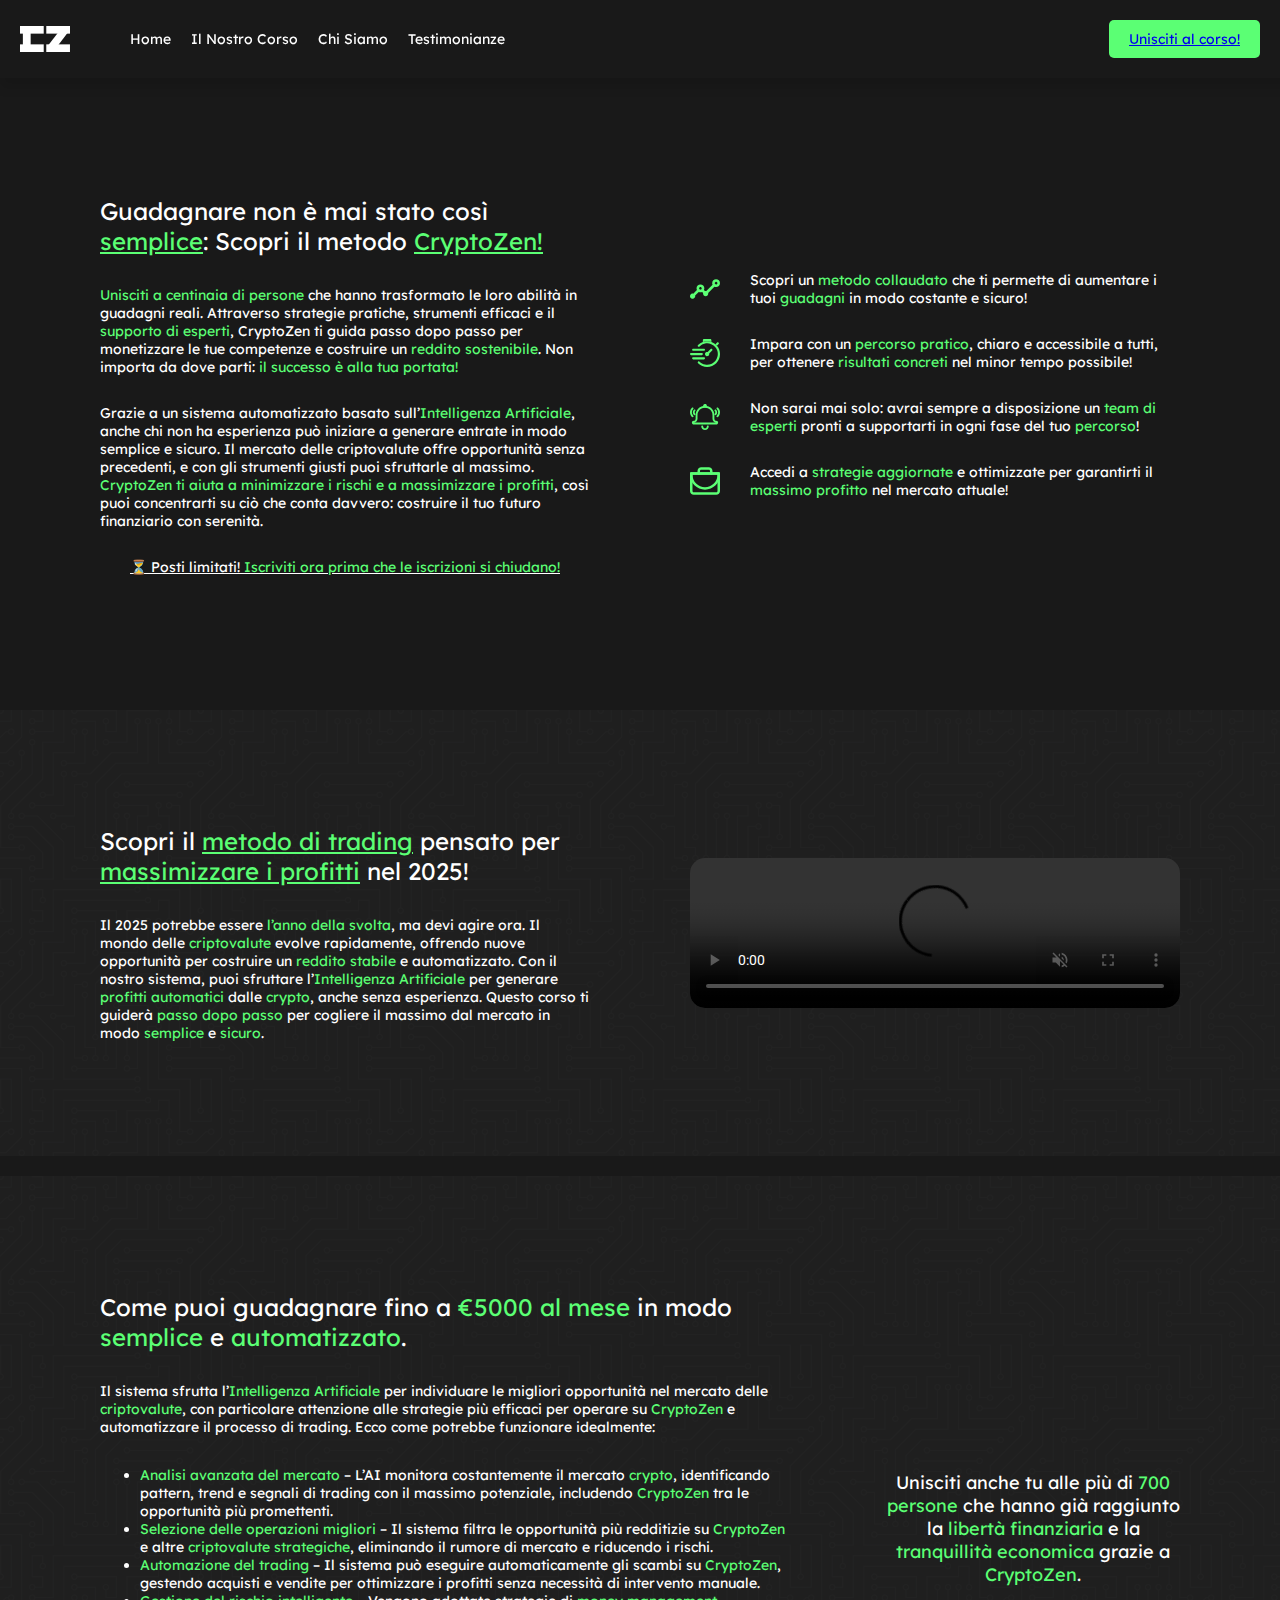
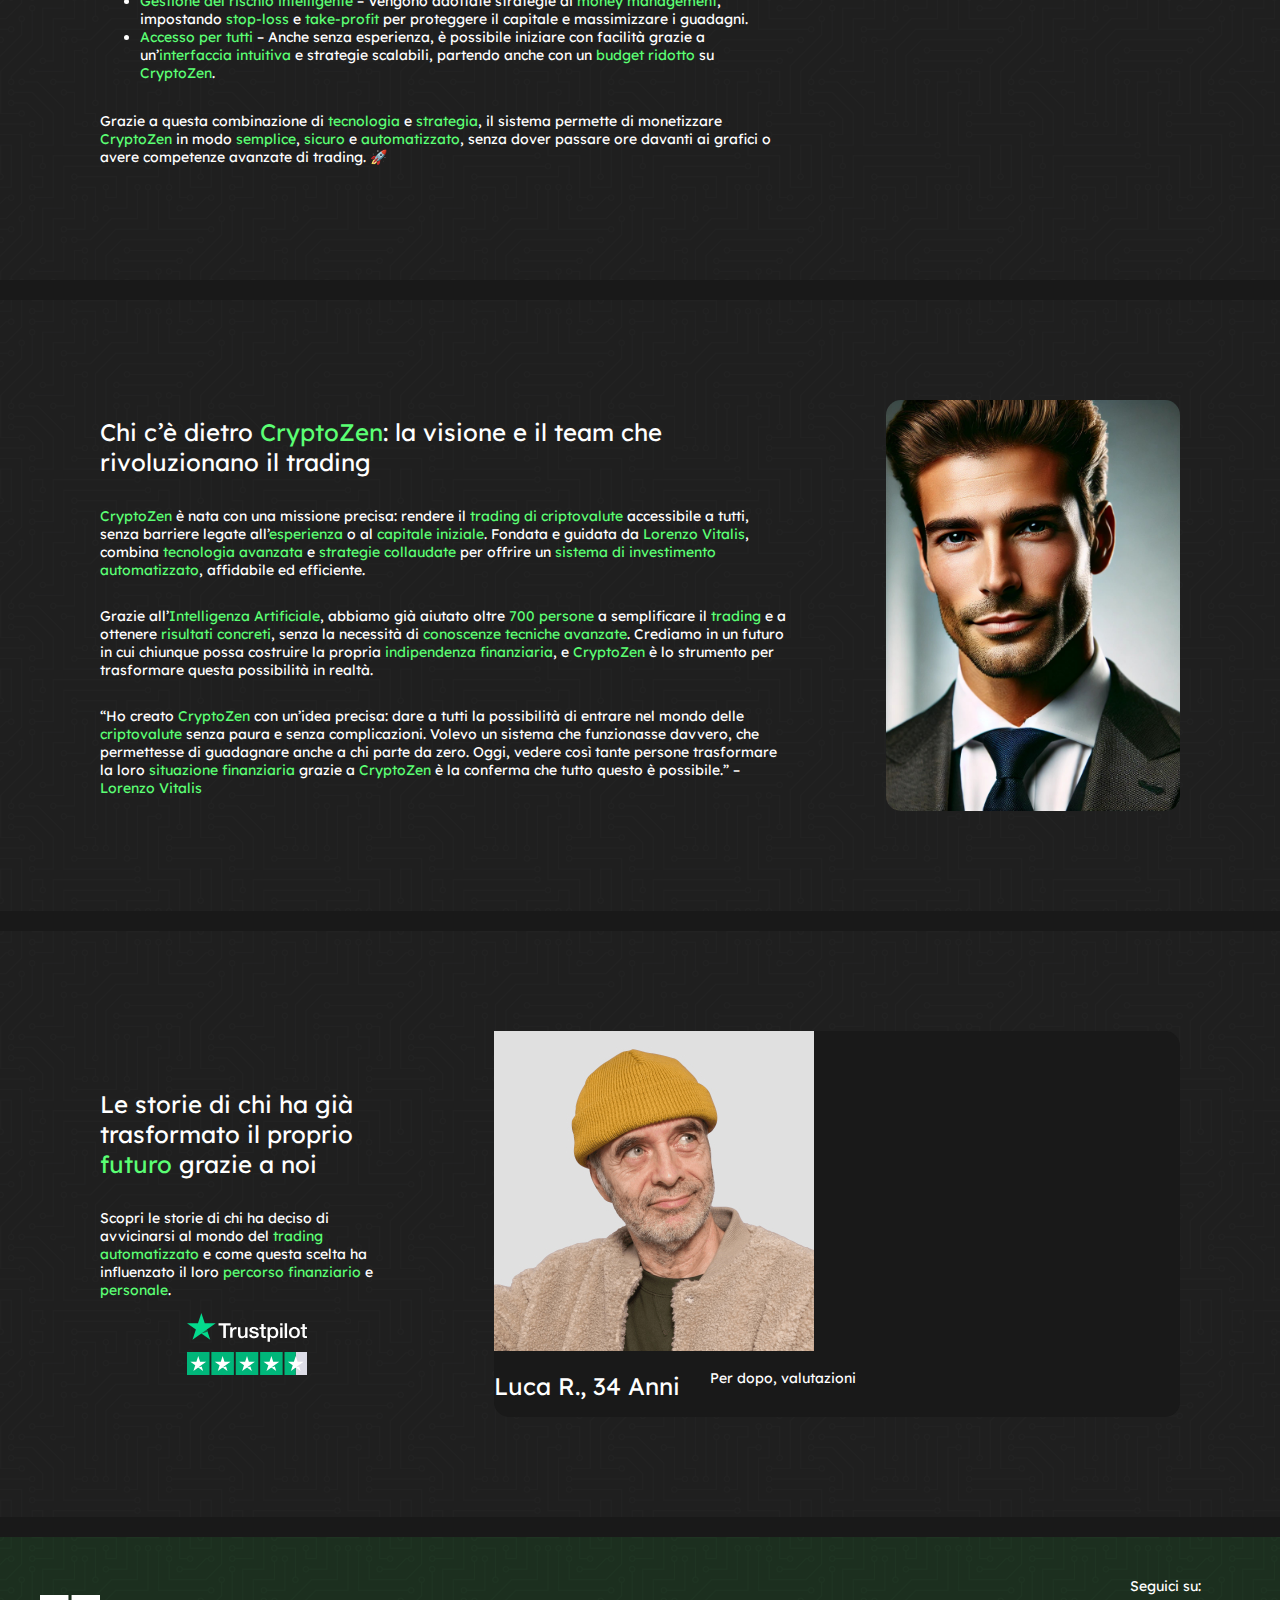
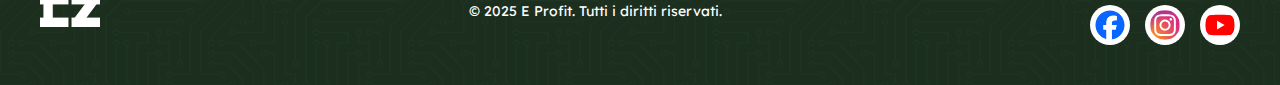
==== commit 465f7af1: "Update index.html" ====
--- a/index.html
+++ b/index.html
@@ -22,7 +22,7 @@
       </ul>
     </div>
 
-    <button>Unisciti al corso!</button>
+    <button><a href="form.html"> Unisciti al corso!</a> </button>
   </nav>
 
   <header id="header">
@@ -71,9 +71,9 @@
           <p>Accedi a <span class="green">strategie aggiornate</span> e ottimizzate per garantirti il <span
               class="green">massimo profitto</span> nel mercato attuale!</p>
         </div>
-        <button>Unisciti al corso!</button>
-
-      </div>
+        
+      </div>
+    </div>
   </header>
 
   <section id="video" class="background">
@@ -212,8 +212,7 @@
           </div>
         
         </div>
-        
-
+        </div>
       </div>
   </section>
 
@@ -233,4 +232,4 @@
   </footer>
 </body>
 
-</html>+</html>
--- a/css/style.css
+++ b/css/style.css
@@ -307,4 +307,13 @@
         text-align: center;
         padding: 50px;
     }
-}+}
+table
+{
+    margin: auto;
+    margin-top: 90px;
+    width: 400px;
+    height: 300px;
+    font-size: var(--font-small);
+    border-radius: 10px;
+}
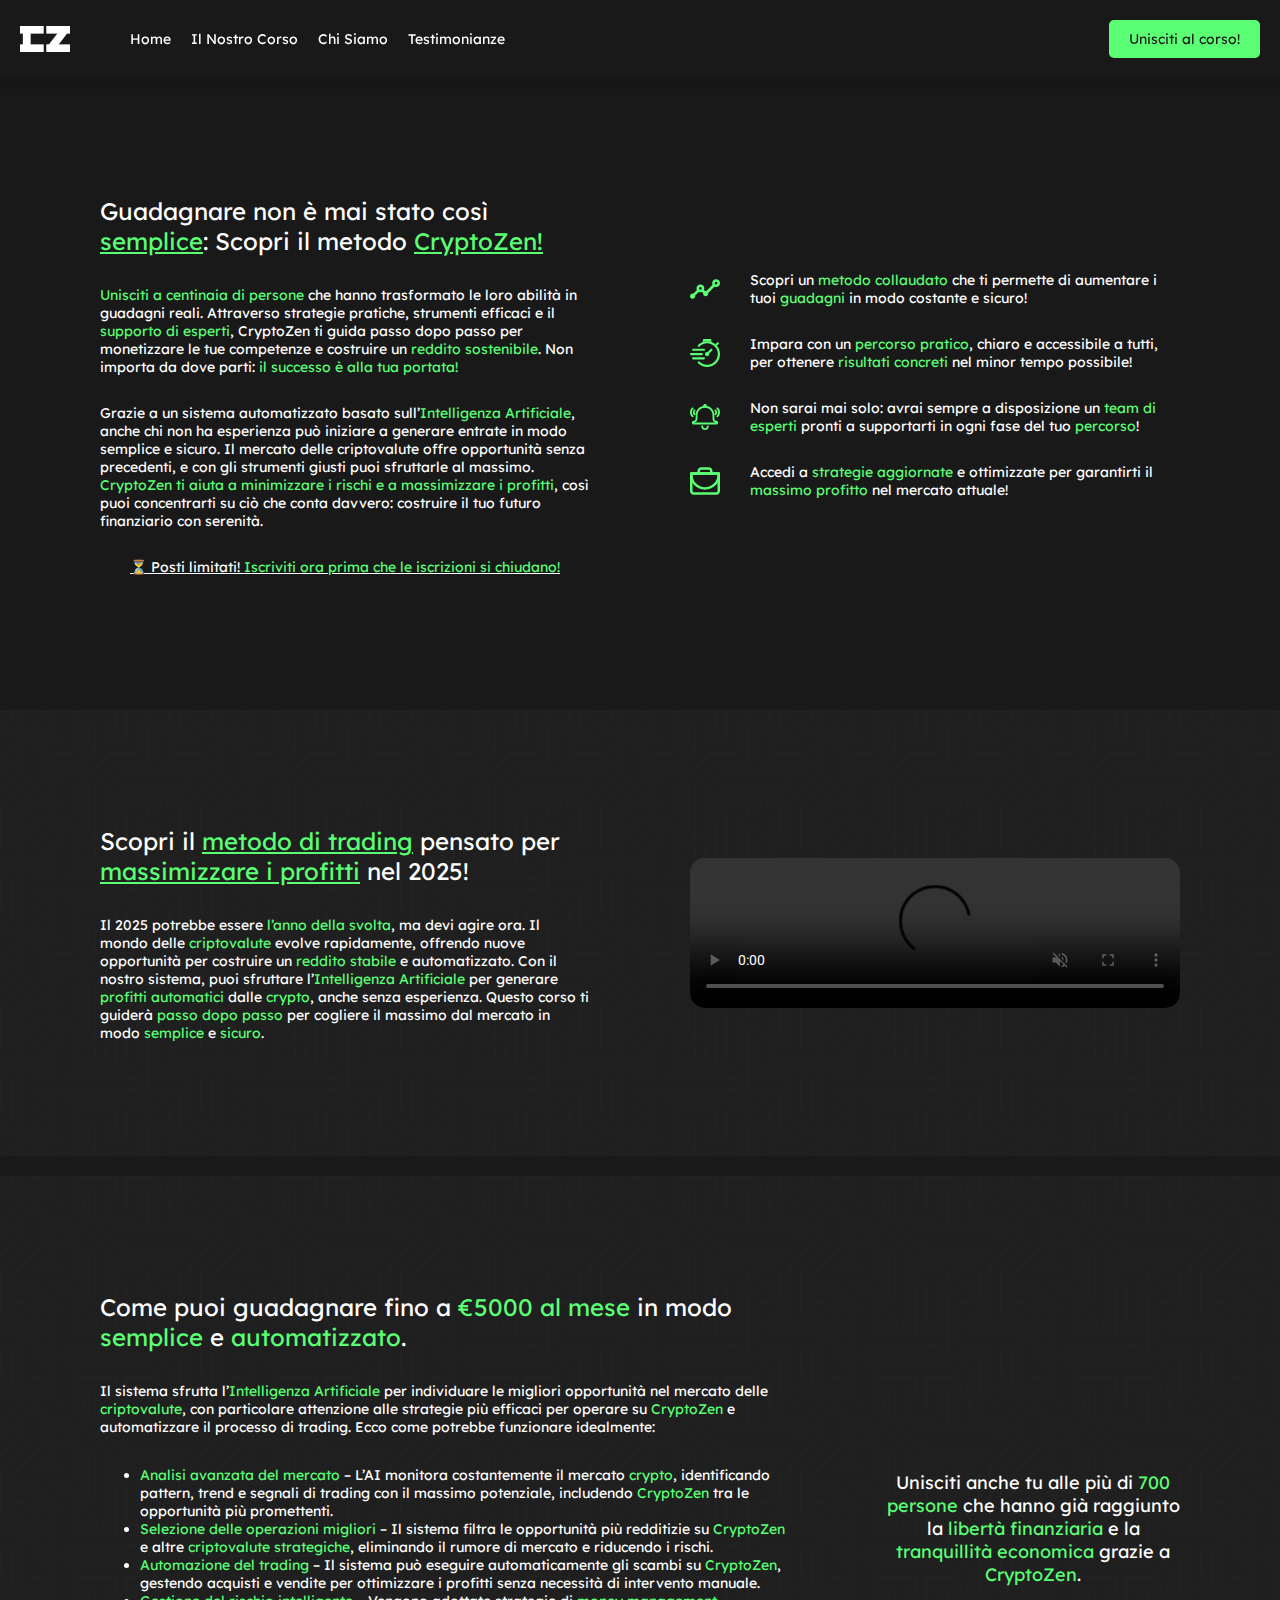
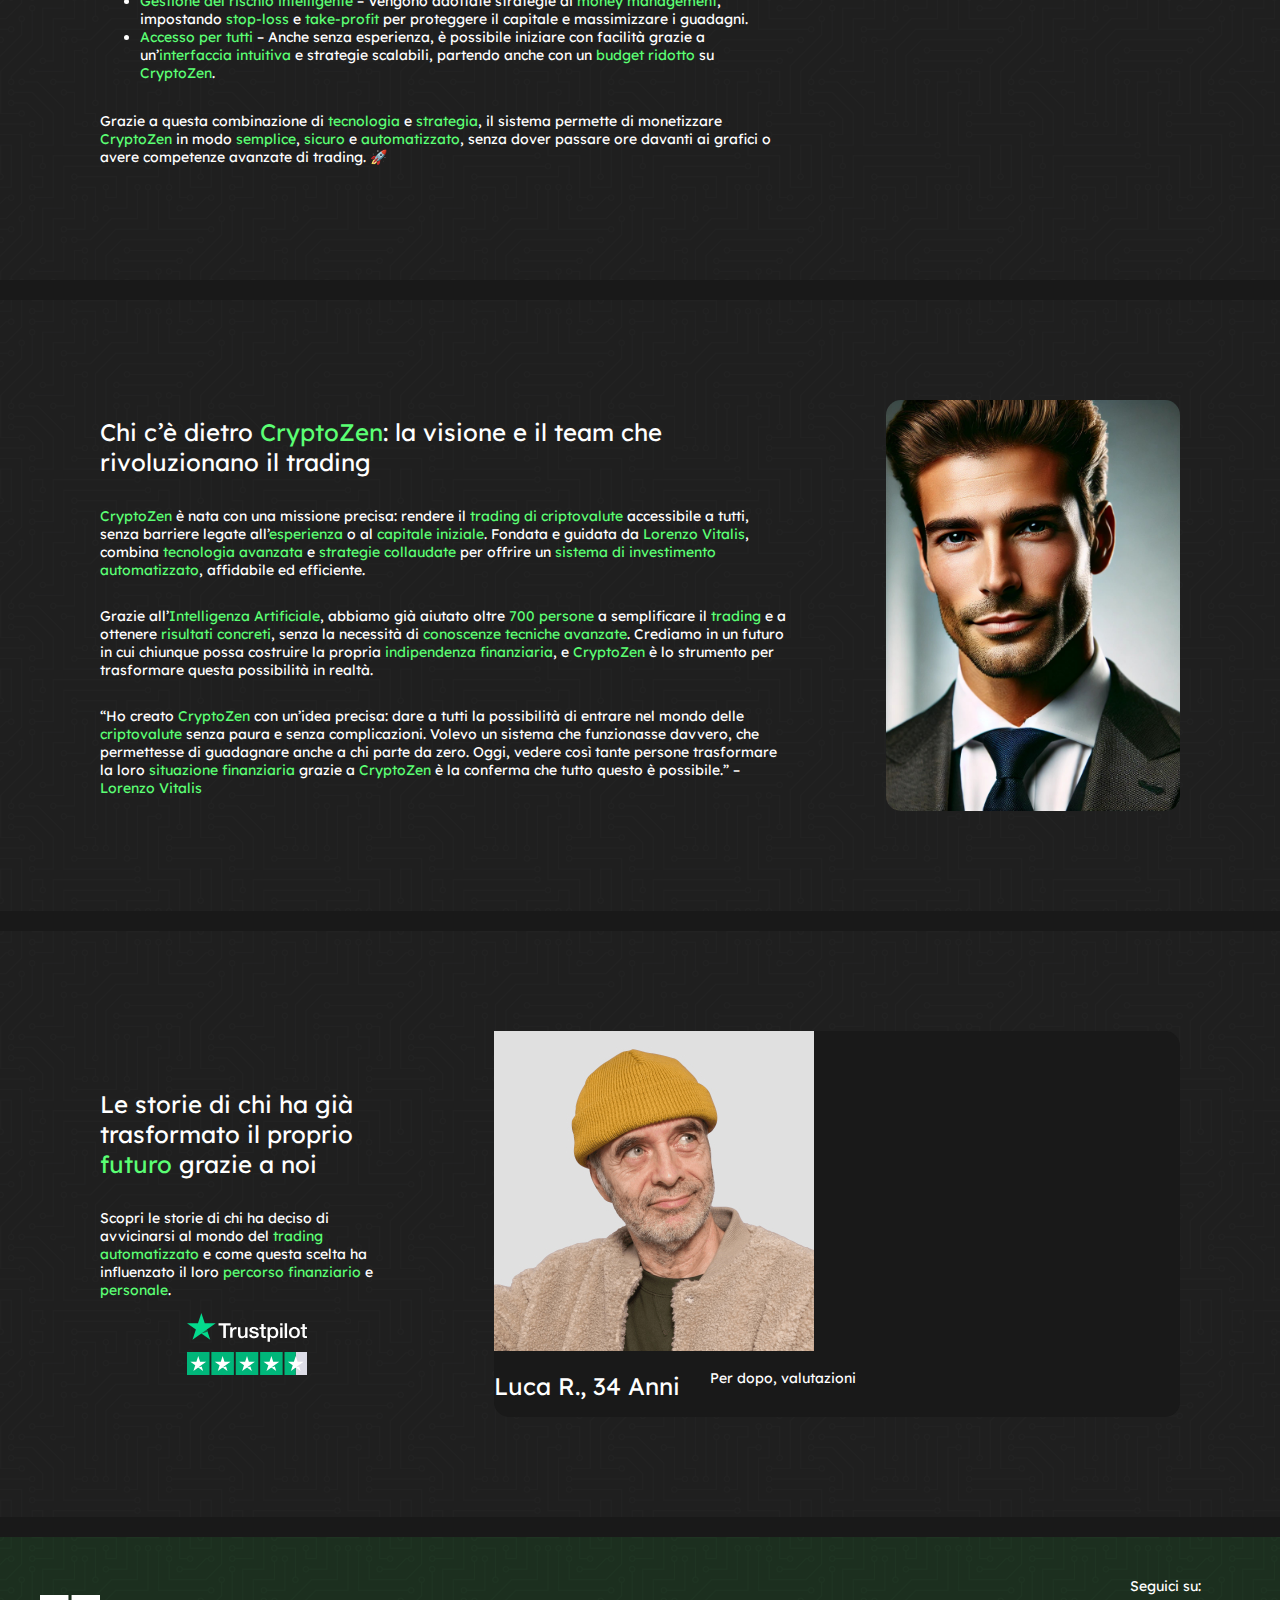
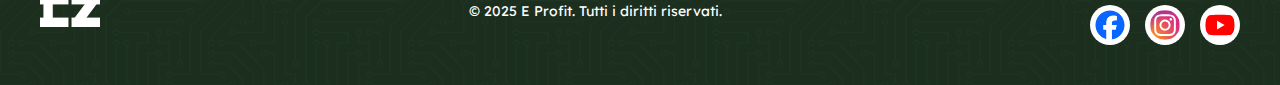
==== commit 630b6eb2: "Add form validation and input selection functionality; remove unused API call scripts" ====
--- a/index.html
+++ b/index.html
@@ -2,234 +2,267 @@
 <html lang="en">
 
 <head>
-  <meta charset="UTF-8">
-  <meta name="viewport" content="width=device-width, initial-scale=1.0">
-  <link rel="stylesheet" href="css/style.css">
-  <script src="script/countdown.js" defer></script>
-  <script src="script/scroll.js" defer></script>
-  <title>CryptoZen</title>
+    <meta charset="UTF-8">
+    <meta name="viewport" content="width=device-width, initial-scale=1.0">
+    <link rel="stylesheet" href="css/style.css">
+    <script src="script/countdown.js" defer></script>
+    <script src="script/scroll.js" defer></script>
+    <title>CryptoZen</title>
 </head>
 
 <body>
-  <nav>
-    <div class="container">
-      <img class="logo" src="img/logo.svg" alt="logo" onclick="window.location.href='homepage.html'">
-      <ul>
-        <li><a onclick="redirectToSection('header')">Home</a></li>
-        <li><a onclick="redirectToSection('explaining')">Il Nostro Corso</a></li>
-        <li><a onclick="redirectToSection('who')">Chi Siamo</a></li>
-        <li><a onclick="redirectToSection('testimonianze')">Testimonianze</a></li>
-      </ul>
-    </div>
-
-    <button><a href="form.html"> Unisciti al corso!</a> </button>
-  </nav>
-
-  <header id="header">
-    <video autoplay muted id="headerVideo">
-      <source src="video/header_background.mp4" type="video/mp4">
-    </video>
-
-    <div class="header-content">
-      <div class="left">
-        <h1>Guadagnare non è mai stato così <span class="green underline">semplice</span>: Scopri il metodo <span
-            class="green underline">CryptoZen!</span></h1>
-        <p><span class="green">Unisciti a centinaia di persone</span> che hanno trasformato le loro abilità in guadagni
-          reali. Attraverso strategie pratiche, strumenti efficaci e il <span class="green">supporto di esperti</span>,
-          CryptoZen ti guida passo dopo passo per monetizzare le tue competenze e costruire un <span
-            class="green">reddito sostenibile</span>. Non importa da dove parti: <span class="green">il successo è alla
-            tua portata!</span></p>
-
-        <p>Grazie a un sistema automatizzato basato sull’<span class="green">Intelligenza Artificiale</span>, anche chi
-          non ha esperienza può iniziare a generare entrate in modo semplice e sicuro. Il mercato delle criptovalute
-          offre opportunità senza precedenti, e con gli strumenti giusti puoi sfruttarle al massimo. <span
-            class="green">CryptoZen ti aiuta a minimizzare i rischi e a massimizzare i profitti</span>, così puoi
-          concentrarti su ciò che conta davvero: costruire il tuo futuro finanziario con serenità.</p>
-
-        <p class="underline centered">⏳ Posti limitati! <span class="green">Iscriviti ora prima che le iscrizioni si
-            chiudano!</span></p>
-        <div id="countdown"></div>
-      </div>
-      <div class="right">
+    <nav>
         <div class="container">
-          <img src="img/graph.svg" alt="graph" draggable="false">
-          <p>Scopri un <span class="green">metodo collaudato</span> che ti permette di aumentare i tuoi <span
-              class="green">guadagni</span> in modo costante e sicuro!</p>
-        </div>
-        <div class="container">
-          <img src="img/stopwatch.svg" alt="stopwatch" draggable="false">
-          <p>Impara con un <span class="green">percorso pratico</span>, chiaro e accessibile a tutti, per ottenere <span
-              class="green">risultati concreti</span> nel minor tempo possibile!</p>
-        </div>
-        <div class="container">
-          <img src="img/notification.svg" alt="notification" draggable="false">
-          <p>Non sarai mai solo: avrai sempre a disposizione un <span class="green">team di esperti</span> pronti a
-            supportarti in ogni fase del tuo <span class="green">percorso</span>!</p>
-        </div>
-        <div class="container">
-          <img src="img/valigia.svg" alt="valigia" draggable="false">
-          <p>Accedi a <span class="green">strategie aggiornate</span> e ottimizzate per garantirti il <span
-              class="green">massimo profitto</span> nel mercato attuale!</p>
-        </div>
-        
-      </div>
-    </div>
-  </header>
-
-  <section id="video" class="background">
-    <div class="section-content">
-      <div class="left">
-        <h1>Scopri il <span class="green underline">metodo di trading</span> pensato per <span
-            class="green underline">massimizzare i
-            profitti</span> nel 2025!</h1>
-
-        <p>Il 2025 potrebbe essere <span class="green">l’anno della svolta</span>, ma devi agire ora. Il mondo delle
-          <span class="green">criptovalute</span> evolve rapidamente, offrendo nuove opportunità per costruire un <span
-            class="green">reddito stabile</span> e automatizzato. Con il nostro sistema, puoi sfruttare l’<span
-            class="green">Intelligenza Artificiale</span> per generare <span class="green">profitti automatici</span>
-          dalle <span class="green">crypto</span>, anche senza esperienza. Questo corso ti guiderà <span
-            class="green">passo dopo passo</span> per cogliere il massimo dal mercato in modo <span
-            class="green">semplice</span> e <span class="green">sicuro</span>.
-        </p>
-      </div>
-      <div class="right">
-        <video autoplay muted controls>
-          <source src="video/video.mp4" type="video/mp4">
+            <img class="logo" src="img/logo.svg" alt="logo" onclick="window.location.href='index.html'">
+            <ul>
+                <li><a onclick="redirectToSection('header')">Home</a></li>
+                <li><a onclick="redirectToSection('explaining')">Il Nostro Corso</a></li>
+                <li><a onclick="redirectToSection('who')">Chi Siamo</a></li>
+                <li><a onclick="redirectToSection('testimonianze')">Testimonianze</a></li>
+            </ul>
+        </div>
+
+        <button onclick="window.location.href='form.html'">Unisciti al corso!</button>
+    </nav>
+
+    <header id="header" class="margin">
+        <video autoplay muted id="headerVideo">
+            <source src="video/header_background.mp4" type="video/mp4">
         </video>
-      </div>
-    </div>
-  </section>
-
-  <section id="explaining" class="background">
-    <div class="section-content">
-      <div class="left">
-        <h1>Come puoi guadagnare fino a <span class="green">€5000 al mese</span> in modo <span
-            class="green">semplice</span> e <span class="green">automatizzato</span>.</h1>
-
-        <p>Il sistema sfrutta l’<span class="green">Intelligenza Artificiale</span> per individuare le migliori
-          opportunità nel mercato delle <span class="green">criptovalute</span>, con particolare attenzione alle
-          strategie più efficaci per operare su <span class="green">CryptoZen</span> e automatizzare il processo di
-          trading. Ecco come potrebbe funzionare idealmente:</p>
-
-        <ul>
-          <li><span class="green">Analisi avanzata del mercato</span> – L’AI monitora costantemente il mercato <span
-              class="green">crypto</span>, identificando pattern, trend e segnali di trading con il massimo potenziale,
-            includendo <span class="green">CryptoZen</span> tra le opportunità più promettenti.</li>
-
-          <li><span class="green">Selezione delle operazioni migliori</span> – Il sistema filtra le opportunità più
-            redditizie su <span class="green">CryptoZen</span> e altre <span class="green">criptovalute
-              strategiche</span>, eliminando il rumore di mercato e riducendo i rischi.</li>
-
-          <li><span class="green">Automazione del trading</span> – Il sistema può eseguire automaticamente gli scambi su
-            <span class="green">CryptoZen</span>, gestendo acquisti e vendite per ottimizzare i profitti senza necessità
-            di intervento manuale.
-          </li>
-
-          <li><span class="green">Gestione del rischio intelligente</span> – Vengono adottate strategie di <span
-              class="green">money management</span>, impostando <span class="green">stop-loss</span> e <span
-              class="green">take-profit</span> per proteggere il capitale e massimizzare i guadagni.</li>
-
-          <li><span class="green">Accesso per tutti</span> – Anche senza esperienza, è possibile iniziare con facilità
-            grazie a un’<span class="green">interfaccia intuitiva</span> e strategie scalabili, partendo anche con un
-            <span class="green">budget ridotto</span> su <span class="green">CryptoZen</span>.
-          </li>
-        </ul>
-
-        <p>Grazie a questa combinazione di <span class="green">tecnologia</span> e <span class="green">strategia</span>,
-          il sistema permette di monetizzare <span class="green">CryptoZen</span> in modo <span
-            class="green">semplice</span>, <span class="green">sicuro</span> e <span class="green">automatizzato</span>,
-          senza dover passare ore davanti ai grafici o avere competenze avanzate di trading. 🚀</p>
-      </div>
-
-      <div class="right centered">
-        <p>Unisciti anche tu alle più di <span class="green">700 persone</span> che hanno già raggiunto la <span
-            class="green">libertà finanziaria</span> e la <span class="green">tranquillità economica</span> grazie a
-          <span class="green">CryptoZen</span>.
-        </p>
-      </div>
-    </div>
-  </section>
-
-  <section id="who" class="background">
-    <div class="section-content">
-      <div class="left">
-        <h1>Chi c’è dietro <span class="green">CryptoZen</span>: la visione e il team che rivoluzionano il trading</h1>
-
-        <p><span class="green">CryptoZen</span> è nata con una missione precisa: rendere il <span class="green">trading
-            di criptovalute</span> accessibile a tutti, senza barriere legate all’<span class="green">esperienza</span>
-          o al <span class="green">capitale iniziale</span>. Fondata e guidata da <span class="green">Lorenzo
-            Vitalis</span>, combina <span class="green">tecnologia avanzata</span> e <span class="green">strategie
-            collaudate</span> per offrire un <span class="green">sistema di investimento automatizzato</span>,
-          affidabile ed efficiente.</p>
-
-        <p>Grazie all’<span class="green">Intelligenza Artificiale</span>, abbiamo già aiutato oltre <span
-            class="green">700 persone</span> a semplificare il <span class="green">trading</span> e a ottenere <span
-            class="green">risultati concreti</span>, senza la necessità di <span class="green">conoscenze tecniche
-            avanzate</span>. Crediamo in un futuro in cui chiunque possa costruire la propria <span
-            class="green">indipendenza finanziaria</span>, e <span class="green">CryptoZen</span> è lo strumento per
-          trasformare questa possibilità in realtà.</p>
-
-        <p>“Ho creato <span class="green">CryptoZen</span> con un’idea precisa: dare a tutti la possibilità di entrare
-          nel mondo delle <span class="green">criptovalute</span> senza paura e senza complicazioni. Volevo un sistema
-          che funzionasse davvero, che permettesse di guadagnare anche a chi parte da zero. Oggi, vedere così tante
-          persone trasformare la loro <span class="green">situazione finanziaria</span> grazie a <span
-            class="green">CryptoZen</span> è la conferma che tutto questo è possibile.” – <span class="green">Lorenzo
-            Vitalis</span></p>
-      </div>
-      <div class="right">
-        <img src="img/Lorenzo_Vitalis.jpg" alt="team" draggable="false">
-      </div>
-    </div>
-  </section>
-
-  <section id="testimonianze" class="background">
-    <div class="section-content">
-      <div class="left">
-        <h1>Le storie di chi ha già trasformato il proprio <span class="green">futuro</span> grazie a noi</h1>
-
-        <p>Scopri le storie di chi ha deciso di avvicinarsi al mondo del <span class="green">trading
-            automatizzato</span> e come questa scelta ha influenzato il loro <span class="green">percorso
-            finanziario</span> e <span class="green">personale</span>.</p>
-
-        <div class="trustpilot">
-          <img src="img/trustpilot_logo.svg" alt="trustpilot_logo" draggable="false">
-          <img src="img/trustpilot_stars.svg" alt="trustpilot_stars" draggable="false">
-        </div>
-      </div>
-      <div class="right">
-        <div class="top">
-          <img src="img/pfp/pfp1.jpg" alt="pfp1" draggable="false">
-          <div class="container">
-            <h1>Luca R., 34 Anni</h1>
-            <p>Per dopo, valutazioni</p>
-            <div class="valutazione"> 
-              <div class="star"></div>
-              <div class="star"></div>
-              <div class="star"></div>
-              <div class="star"></div>
-              <div class="half_star"></div>
-            </div>
-          </div>
-        
-        </div>
-        </div>
-      </div>
-  </section>
-
-  <footer class="background">
-    <img src="img/logo.svg" alt="logo" draggable="false">
-
-    <p>© 2025 E Profit. Tutti i diritti riservati.</p>
-
-    <div class="social">
-      <p>Seguici su:</p>
-      <div class="icons">
-        <img src="img/facebook.svg" alt="facebook" draggable="false">
-        <img src="img/instagram.svg" alt="instagram" draggable="false">
-        <img src="img/youtube.svg" alt="twitter" draggable="false">
-      </div>
-    </div>
-  </footer>
+
+        <div class="header-content">
+            <div class="left">
+                <h1>Guadagnare non è mai stato così <span class="green underline">semplice</span>: Scopri il metodo
+                    <span class="green underline">CryptoZen!</span></h1>
+                <p><span class="green">Unisciti a centinaia di persone</span> che hanno trasformato le loro abilità in
+                    guadagni
+                    reali. Attraverso strategie pratiche, strumenti efficaci e il <span class="green">supporto di
+                        esperti</span>,
+                    CryptoZen ti guida passo dopo passo per monetizzare le tue competenze e costruire un <span
+                        class="green">reddito sostenibile</span>. Non importa da dove parti: <span class="green">il
+                        successo è alla
+                        tua portata!</span></p>
+
+                <p>Grazie a un sistema automatizzato basato sull’<span class="green">Intelligenza Artificiale</span>,
+                    anche chi
+                    non ha esperienza può iniziare a generare entrate in modo semplice e sicuro. Il mercato delle
+                    criptovalute
+                    offre opportunità senza precedenti, e con gli strumenti giusti puoi sfruttarle al massimo. <span
+                        class="green">CryptoZen ti aiuta a minimizzare i rischi e a massimizzare i profitti</span>, così
+                    puoi
+                    concentrarti su ciò che conta davvero: costruire il tuo futuro finanziario con serenità.</p>
+
+                <p class="underline centered">⏳ Posti limitati! <span class="green">Iscriviti ora prima che le
+                        iscrizioni si
+                        chiudano!</span></p>
+                <div id="countdown"></div>
+            </div>
+            <div class="right">
+                <div class="container">
+                    <img src="img/graph.svg" alt="graph" draggable="false">
+                    <p>Scopri un <span class="green">metodo collaudato</span> che ti permette di aumentare i tuoi <span
+                            class="green">guadagni</span> in modo costante e sicuro!</p>
+                </div>
+                <div class="container">
+                    <img src="img/stopwatch.svg" alt="stopwatch" draggable="false">
+                    <p>Impara con un <span class="green">percorso pratico</span>, chiaro e accessibile a tutti, per
+                        ottenere <span class="green">risultati concreti</span> nel minor tempo possibile!</p>
+                </div>
+                <div class="container">
+                    <img src="img/notification.svg" alt="notification" draggable="false">
+                    <p>Non sarai mai solo: avrai sempre a disposizione un <span class="green">team di esperti</span>
+                        pronti a
+                        supportarti in ogni fase del tuo <span class="green">percorso</span>!</p>
+                </div>
+                <div class="container">
+                    <img src="img/valigia.svg" alt="valigia" draggable="false">
+                    <p>Accedi a <span class="green">strategie aggiornate</span> e ottimizzate per garantirti il <span
+                            class="green">massimo profitto</span> nel mercato attuale!</p>
+                </div>
+                <button onclick="window.location.href='form.html'">Unisciti al corso!</button>
+            </div>
+        </div>
+    </header>
+
+    <section id="video" class="background">
+        <div class="section-content">
+            <div class="left">
+                <h1>Scopri il <span class="green underline">metodo di trading</span> pensato per <span
+                        class="green underline">massimizzare i
+                        profitti</span> nel 2025!</h1>
+
+                <p>Il 2025 potrebbe essere <span class="green">l’anno della svolta</span>, ma devi agire ora. Il mondo
+                    delle
+                    <span class="green">criptovalute</span> evolve rapidamente, offrendo nuove opportunità per costruire
+                    un <span class="green">reddito stabile</span> e automatizzato. Con il nostro sistema, puoi sfruttare
+                    l’<span class="green">Intelligenza Artificiale</span> per generare <span class="green">profitti
+                        automatici</span>
+                    dalle <span class="green">crypto</span>, anche senza esperienza. Questo corso ti guiderà <span
+                        class="green">passo dopo passo</span> per cogliere il massimo dal mercato in modo <span
+                        class="green">semplice</span> e <span class="green">sicuro</span>.
+                </p>
+            </div>
+            <div class="right">
+                <video autoplay muted controls>
+                    <source src="video/video.mp4" type="video/mp4">
+                </video>
+            </div>
+        </div>
+    </section>
+
+    <section id="explaining" class="background">
+        <div class="section-content">
+            <div class="left">
+                <h1>Come puoi guadagnare fino a <span class="green">€5000 al mese</span> in modo <span
+                        class="green">semplice</span> e <span class="green">automatizzato</span>.</h1>
+
+                <p>Il sistema sfrutta l’<span class="green">Intelligenza Artificiale</span> per individuare le migliori
+                    opportunità nel mercato delle <span class="green">criptovalute</span>, con particolare attenzione
+                    alle
+                    strategie più efficaci per operare su <span class="green">CryptoZen</span> e automatizzare il
+                    processo di
+                    trading. Ecco come potrebbe funzionare idealmente:</p>
+
+                <ul>
+                    <li><span class="green">Analisi avanzata del mercato</span> – L’AI monitora costantemente il mercato
+                        <span class="green">crypto</span>, identificando pattern, trend e segnali di trading con il
+                        massimo potenziale,
+                        includendo <span class="green">CryptoZen</span> tra le opportunità più promettenti.</li>
+
+                    <li><span class="green">Selezione delle operazioni migliori</span> – Il sistema filtra le
+                        opportunità più
+                        redditizie su <span class="green">CryptoZen</span> e altre <span class="green">criptovalute
+                            strategiche</span>, eliminando il rumore di mercato e riducendo i rischi.</li>
+
+                    <li><span class="green">Automazione del trading</span> – Il sistema può eseguire automaticamente gli
+                        scambi su
+                        <span class="green">CryptoZen</span>, gestendo acquisti e vendite per ottimizzare i profitti
+                        senza necessità
+                        di intervento manuale.
+                    </li>
+
+                    <li><span class="green">Gestione del rischio intelligente</span> – Vengono adottate strategie di
+                        <span class="green">money management</span>, impostando <span class="green">stop-loss</span> e
+                        <span class="green">take-profit</span> per proteggere il capitale e massimizzare i guadagni.
+                    </li>
+
+                    <li><span class="green">Accesso per tutti</span> – Anche senza esperienza, è possibile iniziare con
+                        facilità
+                        grazie a un’<span class="green">interfaccia intuitiva</span> e strategie scalabili, partendo
+                        anche con un
+                        <span class="green">budget ridotto</span> su <span class="green">CryptoZen</span>.
+                    </li>
+                </ul>
+
+                <p>Grazie a questa combinazione di <span class="green">tecnologia</span> e <span
+                        class="green">strategia</span>,
+                    il sistema permette di monetizzare <span class="green">CryptoZen</span> in modo <span
+                        class="green">semplice</span>, <span class="green">sicuro</span> e <span
+                        class="green">automatizzato</span>,
+                    senza dover passare ore davanti ai grafici o avere competenze avanzate di trading. 🚀</p>
+            </div>
+
+            <div class="right centered">
+                <p>Unisciti anche tu alle più di <span class="green">700 persone</span> che hanno già raggiunto la <span
+                        class="green">libertà finanziaria</span> e la <span class="green">tranquillità economica</span>
+                    grazie a
+                    <span class="green">CryptoZen</span>.
+                </p>
+            </div>
+        </div>
+    </section>
+
+    <section id="who" class="background">
+        <div class="section-content">
+            <div class="left">
+                <h1>Chi c’è dietro <span class="green">CryptoZen</span>: la visione e il team che rivoluzionano il
+                    trading</h1>
+
+                <p><span class="green">CryptoZen</span> è nata con una missione precisa: rendere il <span
+                        class="green">trading
+                        di criptovalute</span> accessibile a tutti, senza barriere legate all’<span
+                        class="green">esperienza</span>
+                    o al <span class="green">capitale iniziale</span>. Fondata e guidata da <span class="green">Lorenzo
+                        Vitalis</span>, combina <span class="green">tecnologia avanzata</span> e <span
+                        class="green">strategie
+                        collaudate</span> per offrire un <span class="green">sistema di investimento
+                        automatizzato</span>,
+                    affidabile ed efficiente.</p>
+
+                <p>Grazie all’<span class="green">Intelligenza Artificiale</span>, abbiamo già aiutato oltre <span
+                        class="green">700 persone</span> a semplificare il <span class="green">trading</span> e a
+                    ottenere <span class="green">risultati concreti</span>, senza la necessità di <span
+                        class="green">conoscenze tecniche
+                        avanzate</span>. Crediamo in un futuro in cui chiunque possa costruire la propria <span
+                        class="green">indipendenza finanziaria</span>, e <span class="green">CryptoZen</span> è lo
+                    strumento per
+                    trasformare questa possibilità in realtà.</p>
+
+                <p>“Ho creato <span class="green">CryptoZen</span> con un’idea precisa: dare a tutti la possibilità di
+                    entrare
+                    nel mondo delle <span class="green">criptovalute</span> senza paura e senza complicazioni. Volevo un
+                    sistema
+                    che funzionasse davvero, che permettesse di guadagnare anche a chi parte da zero. Oggi, vedere così
+                    tante
+                    persone trasformare la loro <span class="green">situazione finanziaria</span> grazie a <span
+                        class="green">CryptoZen</span> è la conferma che tutto questo è possibile.” – <span
+                        class="green">Lorenzo
+                        Vitalis</span></p>
+            </div>
+            <div class="right">
+                <img src="img/Lorenzo_Vitalis.jpg" alt="team" draggable="false">
+            </div>
+        </div>
+    </section>
+
+    <section id="testimonianze" class="background">
+        <div class="section-content">
+            <div class="left">
+                <h1>Le storie di chi ha già trasformato il proprio <span class="green">futuro</span> grazie a noi</h1>
+
+                <p>Scopri le storie di chi ha deciso di avvicinarsi al mondo del <span class="green">trading
+                        automatizzato</span> e come questa scelta ha influenzato il loro <span class="green">percorso
+                        finanziario</span> e <span class="green">personale</span>.</p>
+
+                <div class="trustpilot">
+                    <img src="img/trustpilot_logo.svg" alt="trustpilot_logo" draggable="false">
+                    <img src="img/trustpilot_stars.svg" alt="trustpilot_stars" draggable="false">
+                </div>
+            </div>
+            <div class="right">
+                <div class="top">
+                    <img src="img/pfp/pfp1.jpg" alt="pfp1" draggable="false">
+                    <div class="container">
+                        <h1>Luca R., 34 Anni</h1>
+                        <p>Per dopo, valutazioni</p>
+                        <div class="valutazione">
+                            <div class="star"></div>
+                            <div class="star"></div>
+                            <div class="star"></div>
+                            <div class="star"></div>
+                            <div class="half_star"></div>
+                        </div>
+                    </div>
+
+                </div>
+            </div>
+        </div>
+    </section>
+
+    <footer class="background">
+        <img src="img/logo.svg" alt="logo" draggable="false">
+
+        <p>© 2025 E Profit. Tutti i diritti riservati.</p>
+
+        <div class="social">
+            <p>Seguici su:</p>
+            <div class="icons">
+                <img src="img/facebook.svg" alt="facebook" draggable="false">
+                <img src="img/instagram.svg" alt="instagram" draggable="false">
+                <img src="img/youtube.svg" alt="twitter" draggable="false">
+            </div>
+        </div>
+    </footer>
 </body>
 
-</html>
+</html>--- a/css/style.css
+++ b/css/style.css
@@ -25,6 +25,10 @@
     text-align: center;
 }
 
+.margin {
+    margin-top: 80px;
+}
+
 /*General*/
 body {
     display: flex;
@@ -57,7 +61,7 @@
     background-color: var(--page-color);
     z-index: 10;
     width: 100%;
-    box-shadow: 0 10px 10px 0 rgba(0, 0, 0, 0.1);
+    box-shadow: 0 10px 10px 0 rgba(0, 0, 0, 0.1);   
 }
 
 nav .container {
@@ -100,7 +104,7 @@
     border: none;
     border-radius: 5px;
     background-color: var(--primary-color);
-    color: var(--bg-color);
+    color: var(--page-color);
     font-family: var(--font);
     cursor: pointer;
     transition: background-color 0.3s;
@@ -108,16 +112,17 @@
 
 button:hover {
     background-color: #4DFF5B;
+}
+
+button a {
+    color: var(--bg-color);
+    text-decoration: none;
 }
 
 .background {
     background-image: url('/img/footer-tile.png');
     background-size: 200px;
     background-blend-mode: overlay;
-}
-
-header {
-    padding-top: 80px;
 }
 
 #headerVideo {
@@ -219,6 +224,58 @@
     border-radius: 15px;
 }
 
+/*Registration*/
+#register .section-content {
+    display: flex;
+    flex-direction: column;
+    gap: 50px;
+}
+
+.personal-info, .credentials, .payment {
+    width: 100%;
+}
+
+.section-content .info {
+    display: flex;
+    flex-direction: row;
+    flex-wrap: wrap;
+    gap: 50px;
+}
+
+.input {
+    margin-bottom: 10px;
+    display: flex;
+    flex-direction: column;
+    gap: 5px;
+}
+
+.input input, .input select {
+    padding: 10px;
+    border-radius: 5px;
+    border: var(--white) solid 2px;
+    background-color: var(--bg-color);
+    color: var(--white);
+    box-sizing: border-box; /* Assicura che il padding sia incluso nella larghezza */
+}
+
+.input select {
+    padding-right: 10px; /* Assicura che il padding sia coerente con gli input */
+}
+
+.section-content .buttons {
+    display: flex;
+    gap: 20px;
+}
+
+#reset{
+    background-color: #FF5B5B;
+}
+
+#reset:hover{
+    background-color: #FF4D4D;
+}
+
+/*Footer*/
 footer {
     display: flex;
     justify-content: space-between;
@@ -252,6 +309,7 @@
     cursor: pointer;
 }
 
+/*Responsive*/
 @media screen and (max-width: 768px) {
     nav .container {
         flex-direction: column;
@@ -301,19 +359,19 @@
         width: 100%;
     }
 
+    .section-content .info {
+        width: 100%;
+        gap: 50px;
+    }
+
+    .personal-info, .credentials, .payment {
+        width: 100%;
+    }
+
     footer {
         gap: 20px;
         flex-direction: column;
         text-align: center;
         padding: 50px;
     }
-}
-table
-{
-    margin: auto;
-    margin-top: 90px;
-    width: 400px;
-    height: 300px;
-    font-size: var(--font-small);
-    border-radius: 10px;
-}
+}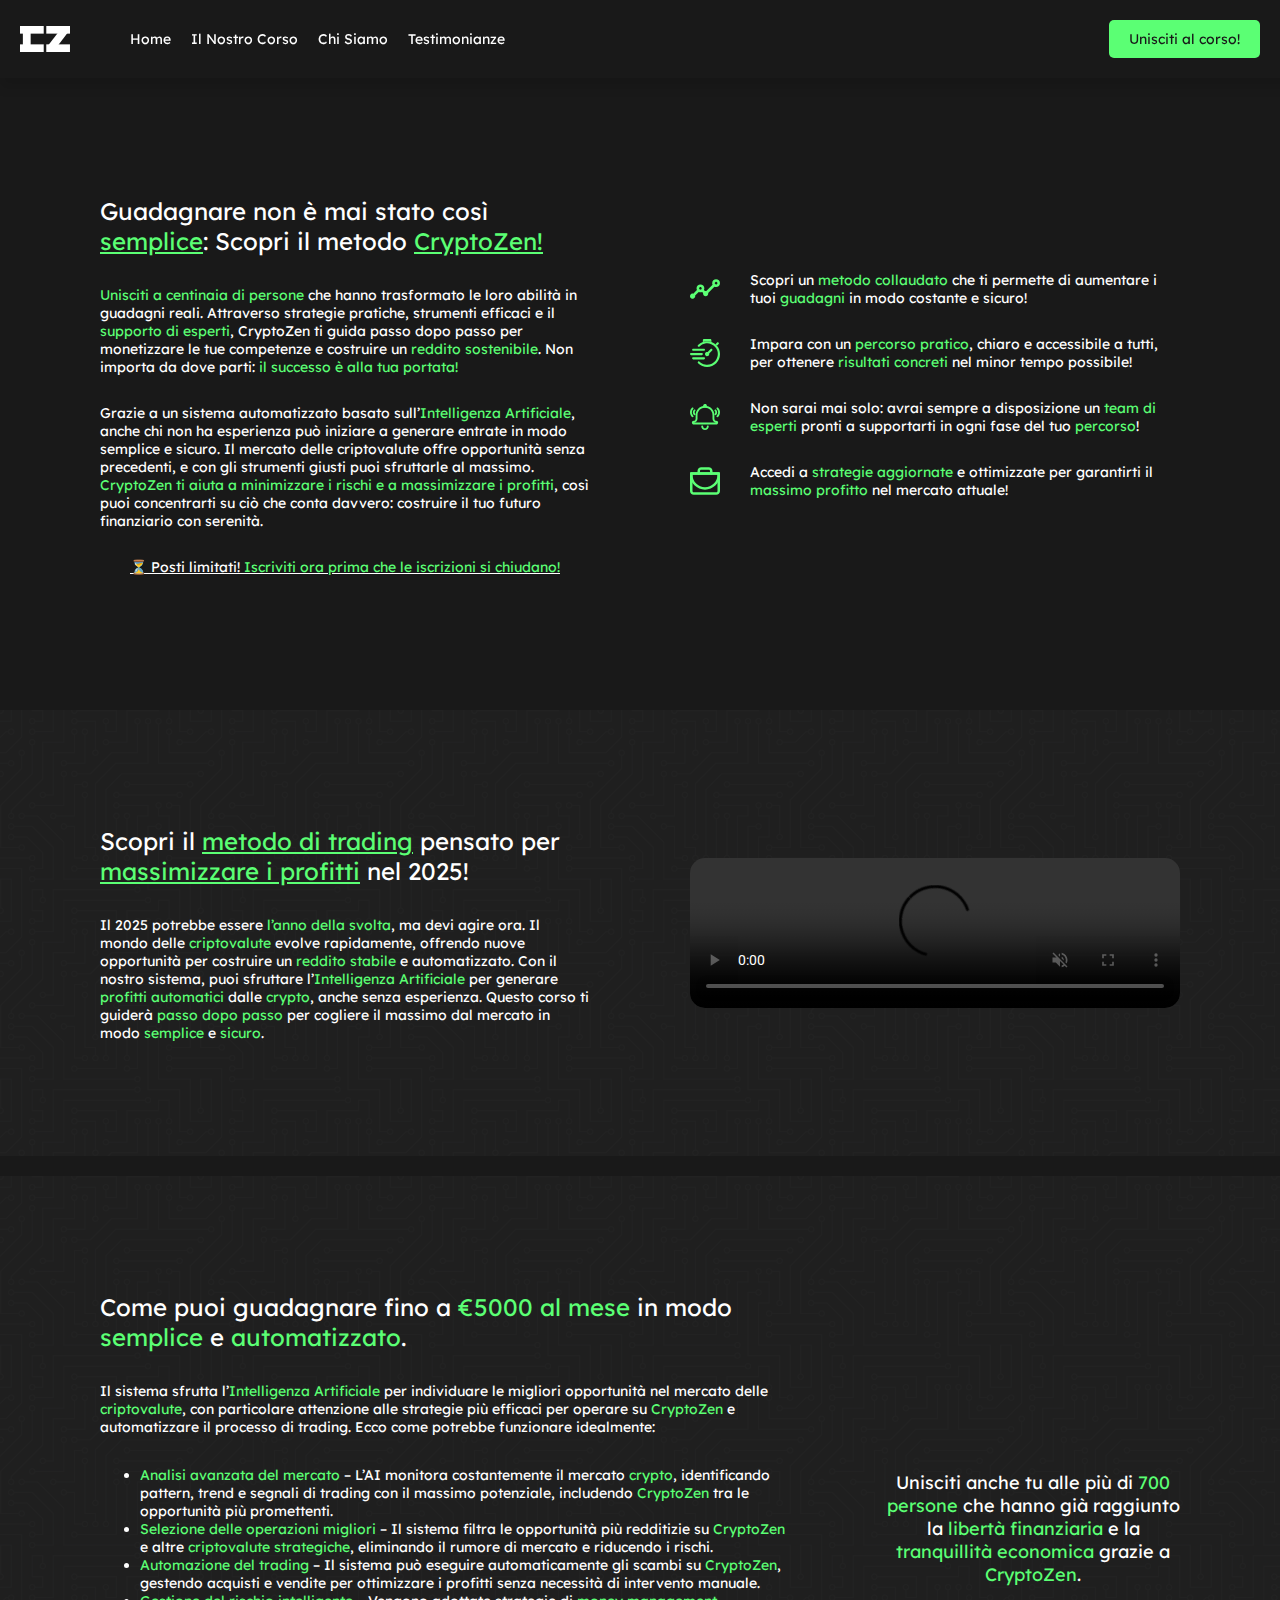
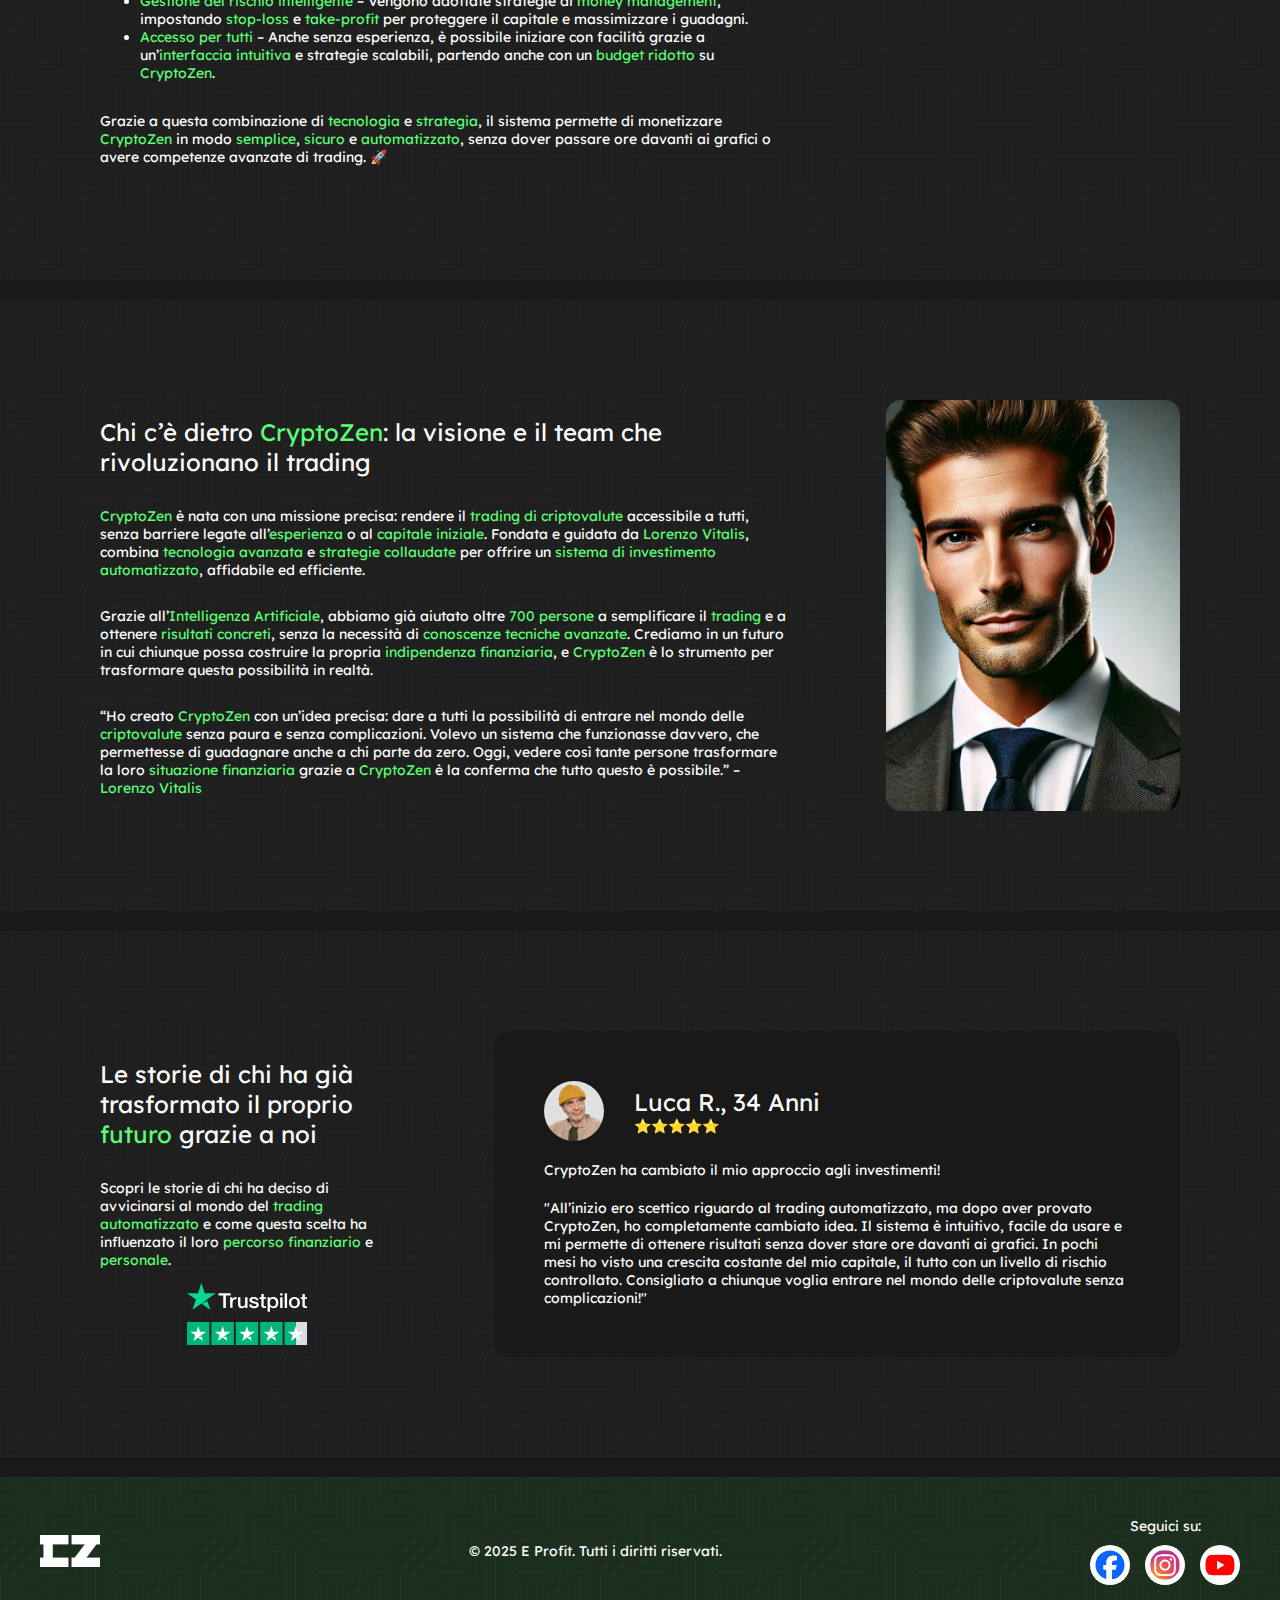
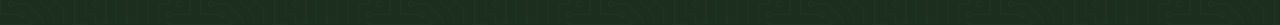
==== commit 2875c332: "Enhance testimonials section with new layout and styling; remove unused temp file" ====
--- a/index.html
+++ b/index.html
@@ -33,7 +33,8 @@
         <div class="header-content">
             <div class="left">
                 <h1>Guadagnare non è mai stato così <span class="green underline">semplice</span>: Scopri il metodo
-                    <span class="green underline">CryptoZen!</span></h1>
+                    <span class="green underline">CryptoZen!</span>
+                </h1>
                 <p><span class="green">Unisciti a centinaia di persone</span> che hanno trasformato le loro abilità in
                     guadagni
                     reali. Attraverso strategie pratiche, strumenti efficaci e il <span class="green">supporto di
@@ -127,7 +128,8 @@
                     <li><span class="green">Analisi avanzata del mercato</span> – L’AI monitora costantemente il mercato
                         <span class="green">crypto</span>, identificando pattern, trend e segnali di trading con il
                         massimo potenziale,
-                        includendo <span class="green">CryptoZen</span> tra le opportunità più promettenti.</li>
+                        includendo <span class="green">CryptoZen</span> tra le opportunità più promettenti.
+                    </li>
 
                     <li><span class="green">Selezione delle operazioni migliori</span> – Il sistema filtra le
                         opportunità più
@@ -229,21 +231,24 @@
                     <img src="img/trustpilot_stars.svg" alt="trustpilot_stars" draggable="false">
                 </div>
             </div>
-            <div class="right">
-                <div class="top">
-                    <img src="img/pfp/pfp1.jpg" alt="pfp1" draggable="false">
-                    <div class="container">
-                        <h1>Luca R., 34 Anni</h1>
-                        <p>Per dopo, valutazioni</p>
-                        <div class="valutazione">
-                            <div class="star"></div>
-                            <div class="star"></div>
-                            <div class="star"></div>
-                            <div class="star"></div>
-                            <div class="half_star"></div>
+
+            <div class="right">
+                <div class="recensione">
+                    <div class="top">
+                        <img src="img/pfp/pfp1.jpg" alt="pfp1" draggable="false">
+                        <div class="container">
+                            <h1>Luca R., 34 Anni</h1>
+                            <p>⭐⭐⭐⭐⭐</p>
                         </div>
                     </div>
-
+                    <div class="bottom">
+                        <p>CryptoZen ha cambiato il mio approccio agli investimenti!</p>
+                        <p>"All’inizio ero scettico riguardo al trading automatizzato, ma dopo aver provato CryptoZen,
+                            ho completamente cambiato idea. Il sistema è intuitivo, facile da usare e mi permette di
+                            ottenere risultati senza dover stare ore davanti ai grafici. In pochi mesi ho visto una
+                            crescita costante del mio capitale, il tutto con un livello di rischio controllato.
+                            Consigliato a chiunque voglia entrare nel mondo delle criptovalute senza complicazioni!"</p>
+                    </div>
                 </div>
             </div>
         </div>
--- a/css/style.css
+++ b/css/style.css
@@ -220,8 +220,45 @@
 }
 
 #testimonianze .right{
+    display: flex;
     background-color: var(--page-color);
     border-radius: 15px;
+}
+
+.recensione {
+    margin: 50px;
+    display: flex;
+    flex-direction: column;
+    gap: 20px;
+}
+
+#testimonianze .right .top {
+    display: flex;
+    flex-wrap: wrap;
+    gap: 30px;
+}
+
+#testimonianze .container{
+    display: flex;
+    flex-direction:column;
+    justify-content: center;
+    gap: 0px
+}
+
+#testimonianze .right h1, #testimonianze .right p {
+    margin: 0
+}
+
+#testimonianze .right img{
+    width: 60px;
+    height: 60px;
+    border-radius: 50px;
+}
+
+#testimonianze .bottom {
+    display: flex;
+    flex-direction: column;
+    gap: 20px;
 }
 
 /*Registration*/
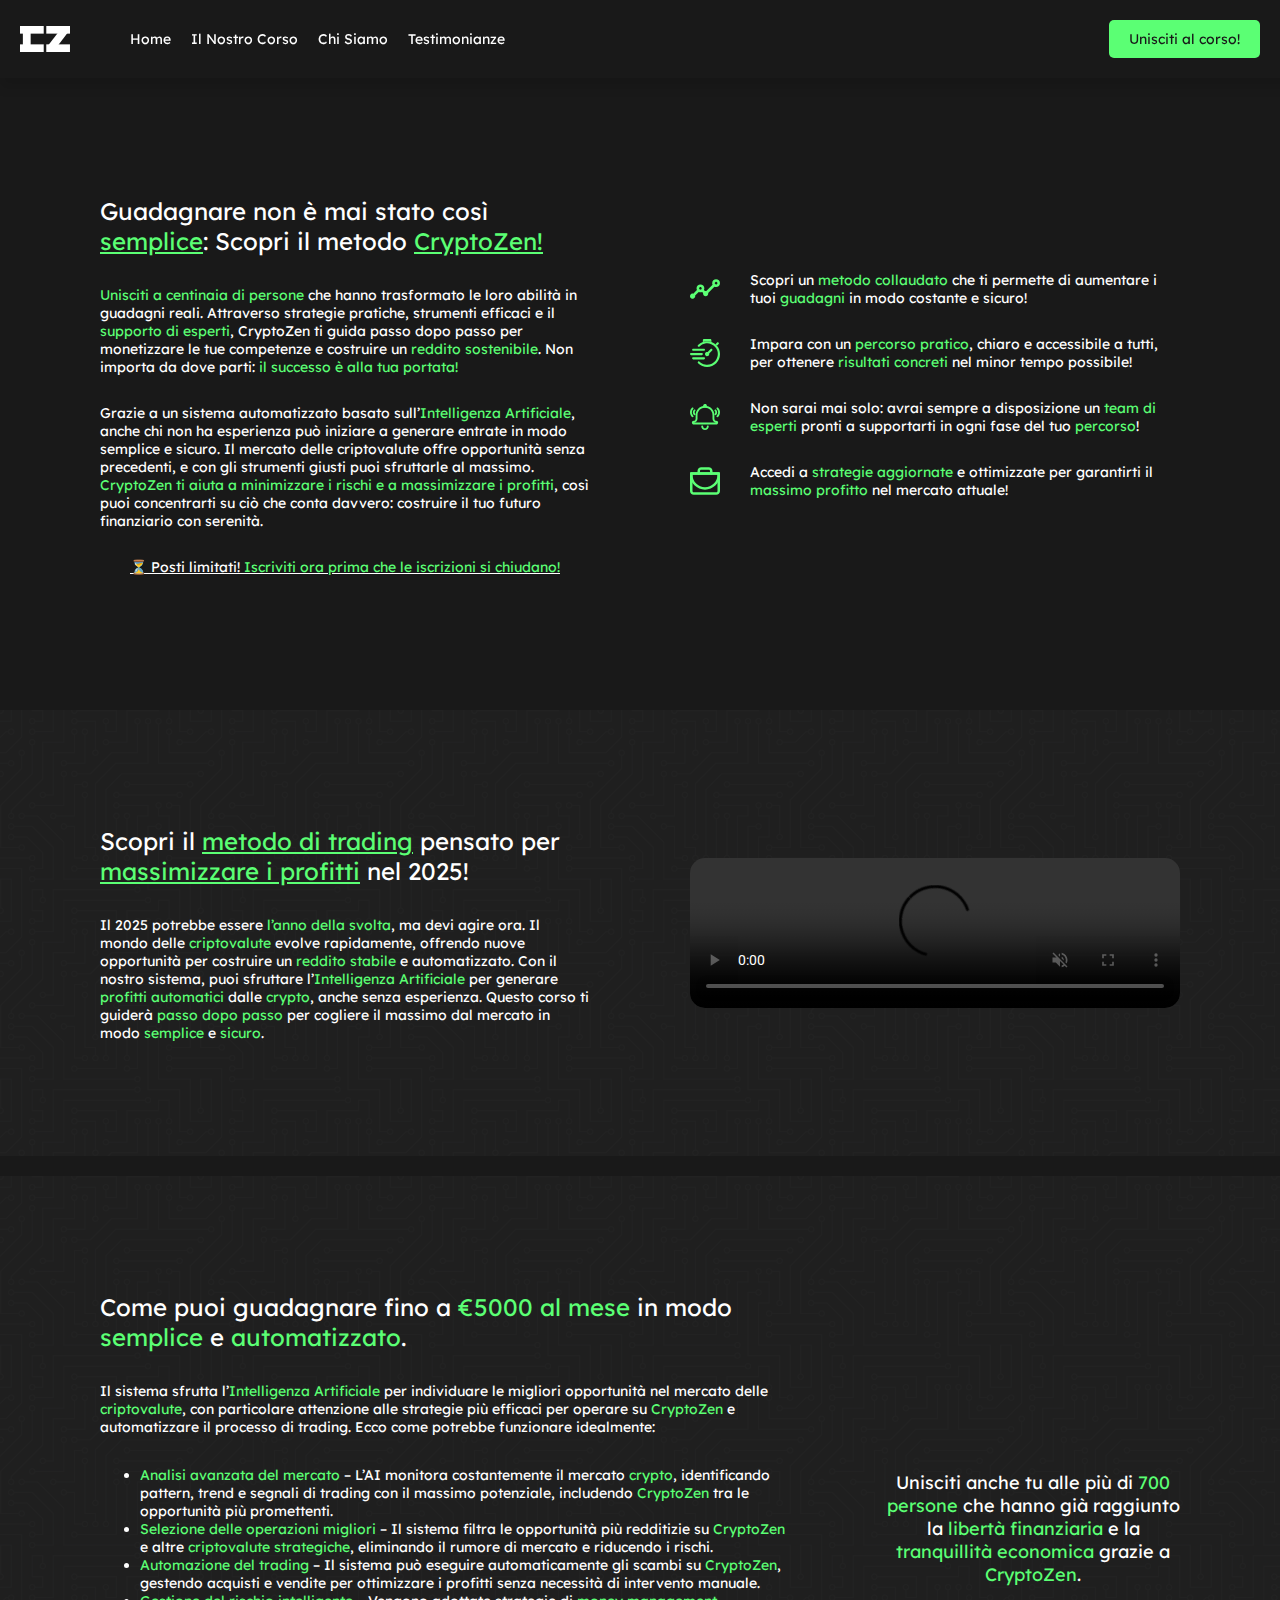
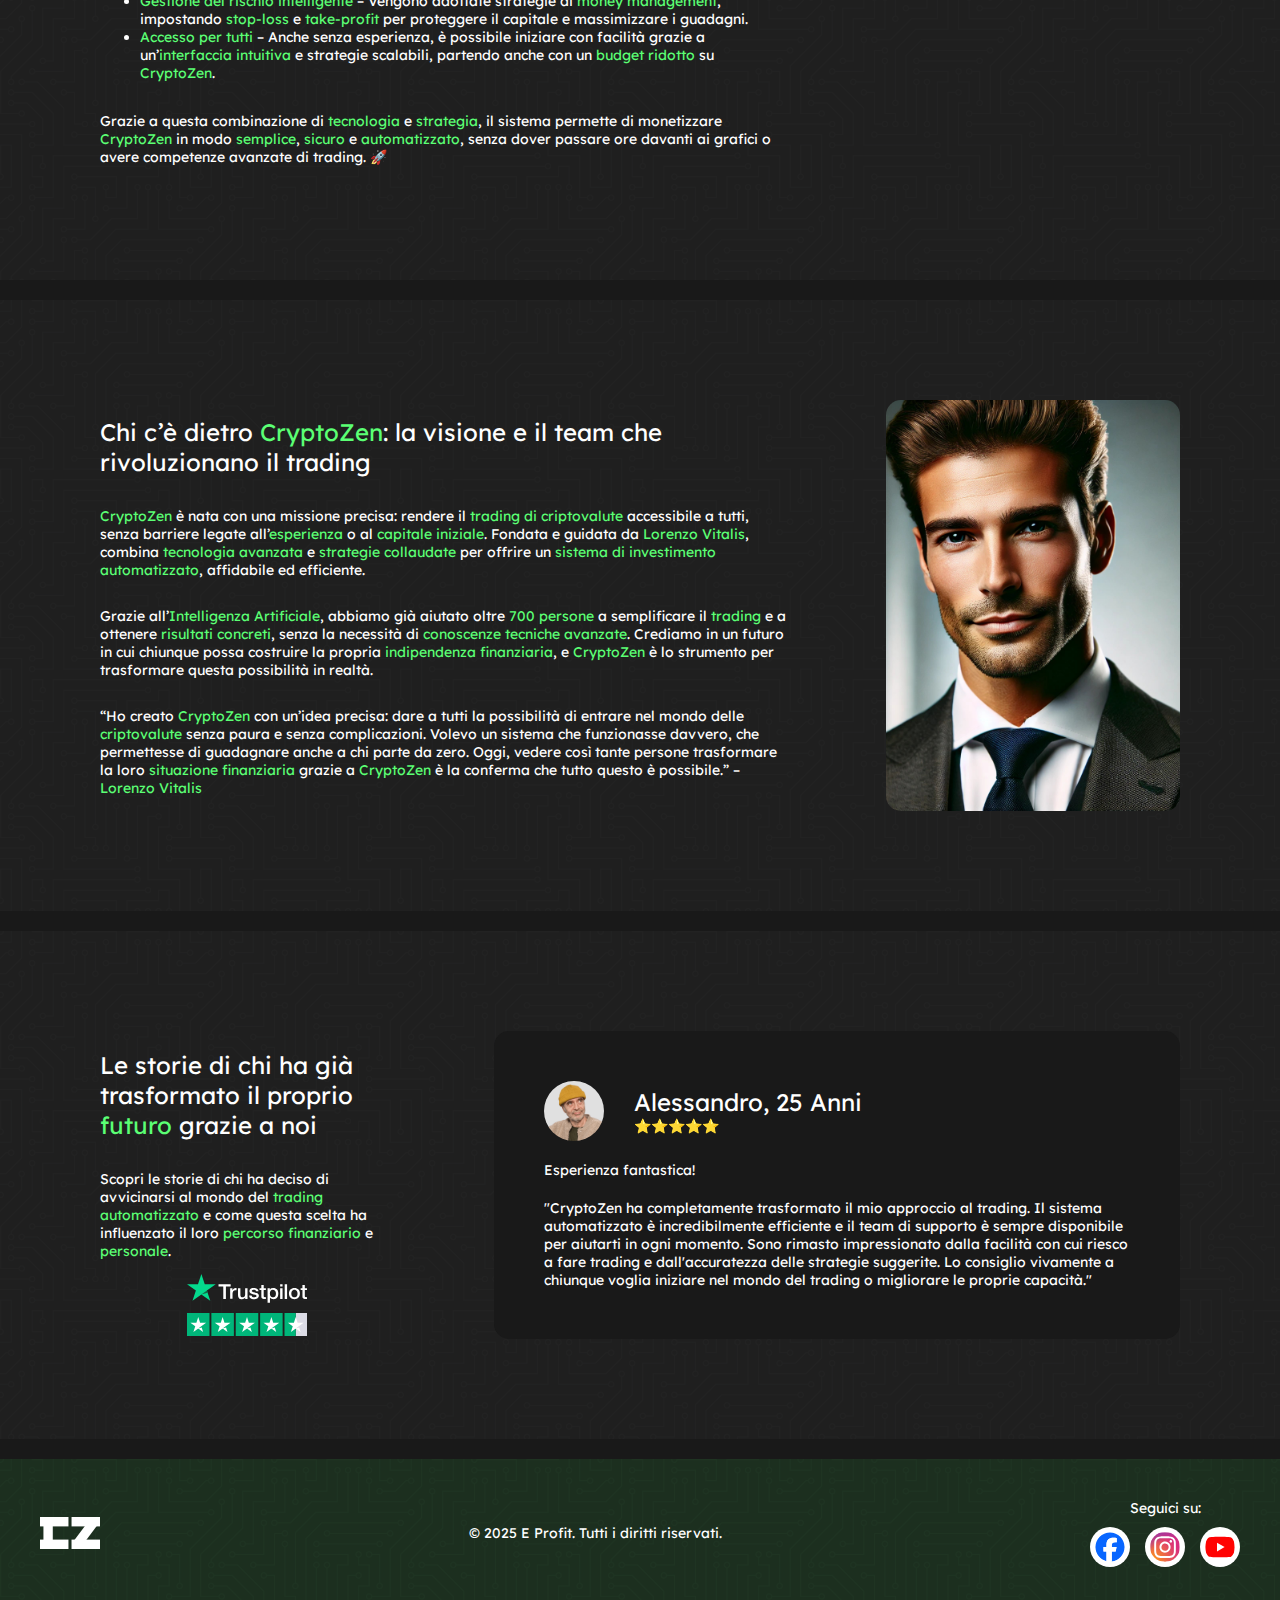
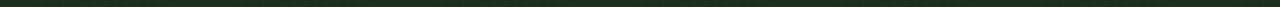
==== commit 64f21c81: "Remove old profile images and implement dynamic review display from JSON data" ====
--- a/index.html
+++ b/index.html
@@ -233,22 +233,8 @@
             </div>
 
             <div class="right">
-                <div class="recensione">
-                    <div class="top">
-                        <img src="img/pfp/pfp1.jpg" alt="pfp1" draggable="false">
-                        <div class="container">
-                            <h1>Luca R., 34 Anni</h1>
-                            <p>⭐⭐⭐⭐⭐</p>
-                        </div>
-                    </div>
-                    <div class="bottom">
-                        <p>CryptoZen ha cambiato il mio approccio agli investimenti!</p>
-                        <p>"All’inizio ero scettico riguardo al trading automatizzato, ma dopo aver provato CryptoZen,
-                            ho completamente cambiato idea. Il sistema è intuitivo, facile da usare e mi permette di
-                            ottenere risultati senza dover stare ore davanti ai grafici. In pochi mesi ho visto una
-                            crescita costante del mio capitale, il tutto con un livello di rischio controllato.
-                            Consigliato a chiunque voglia entrare nel mondo delle criptovalute senza complicazioni!"</p>
-                    </div>
+                <div id="review-container" class="recensione">
+                    <script src="script/review.js"></script>
                 </div>
             </div>
         </div>
